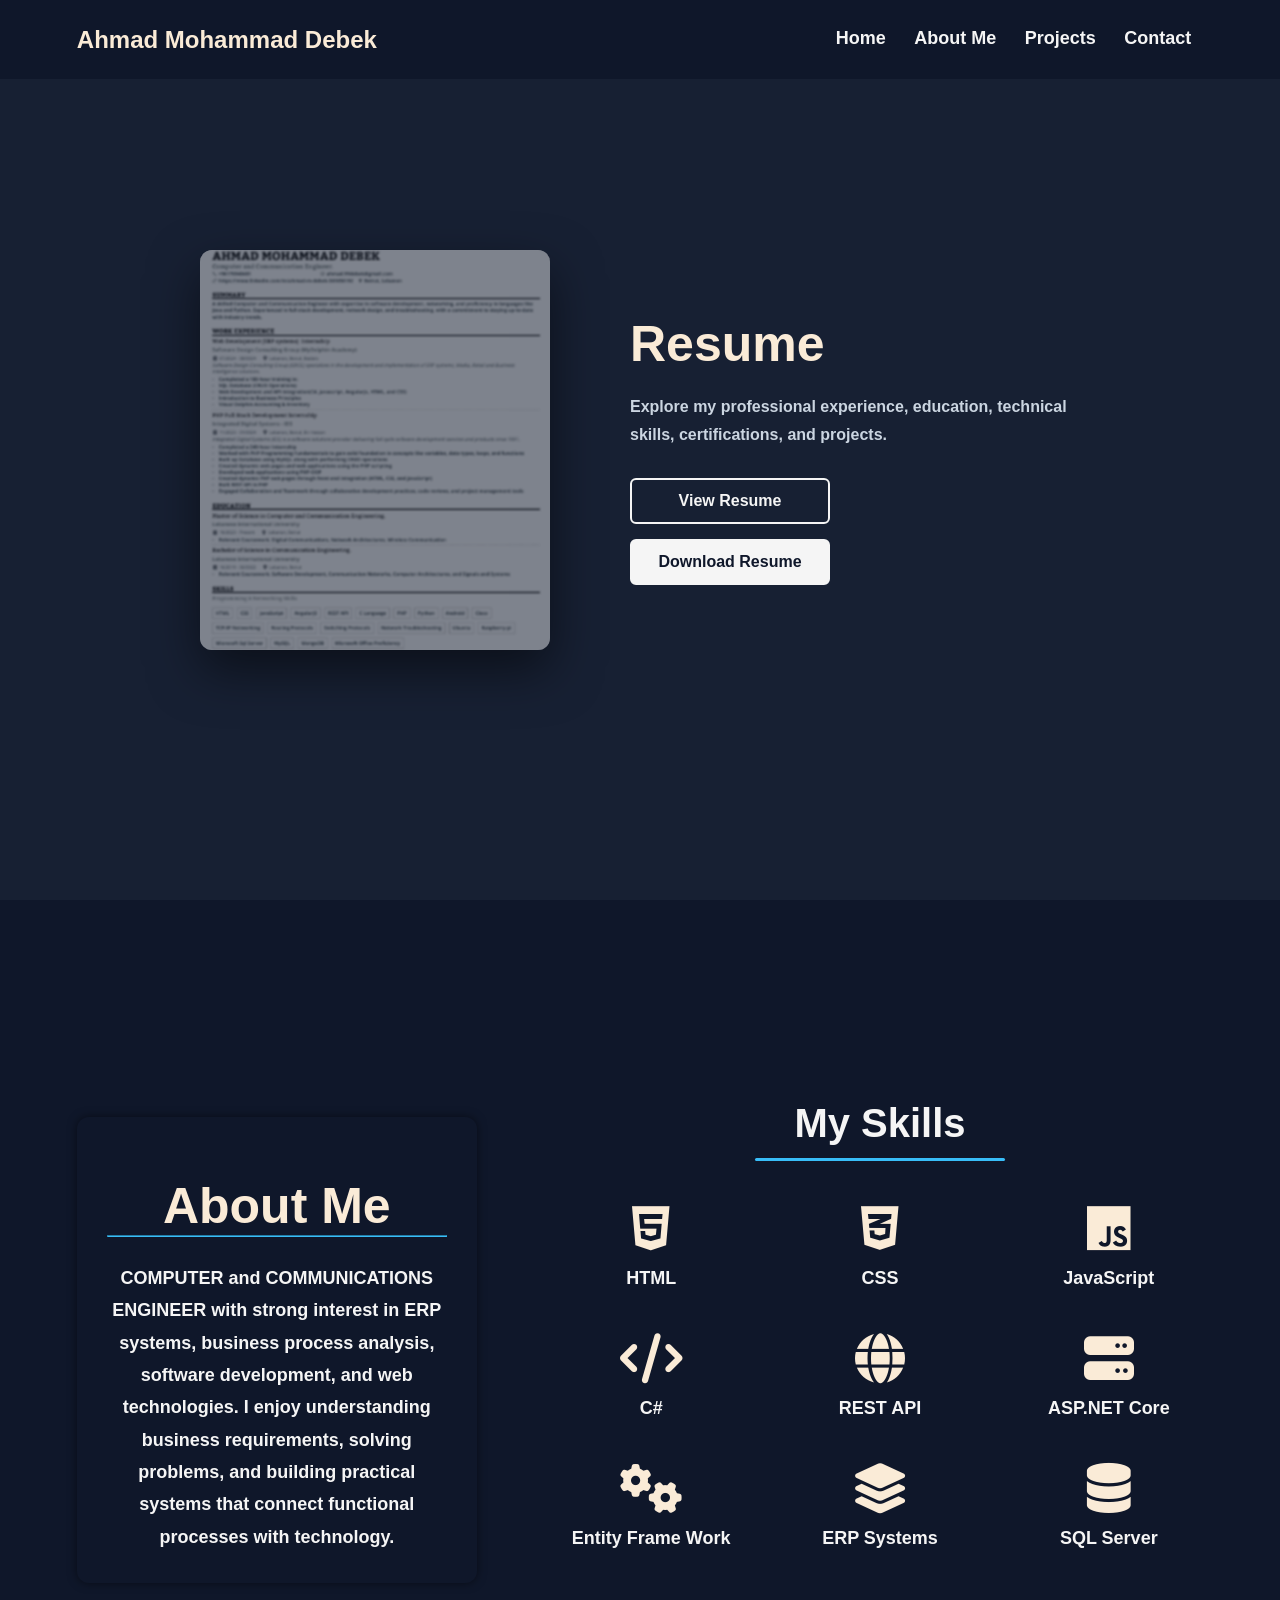
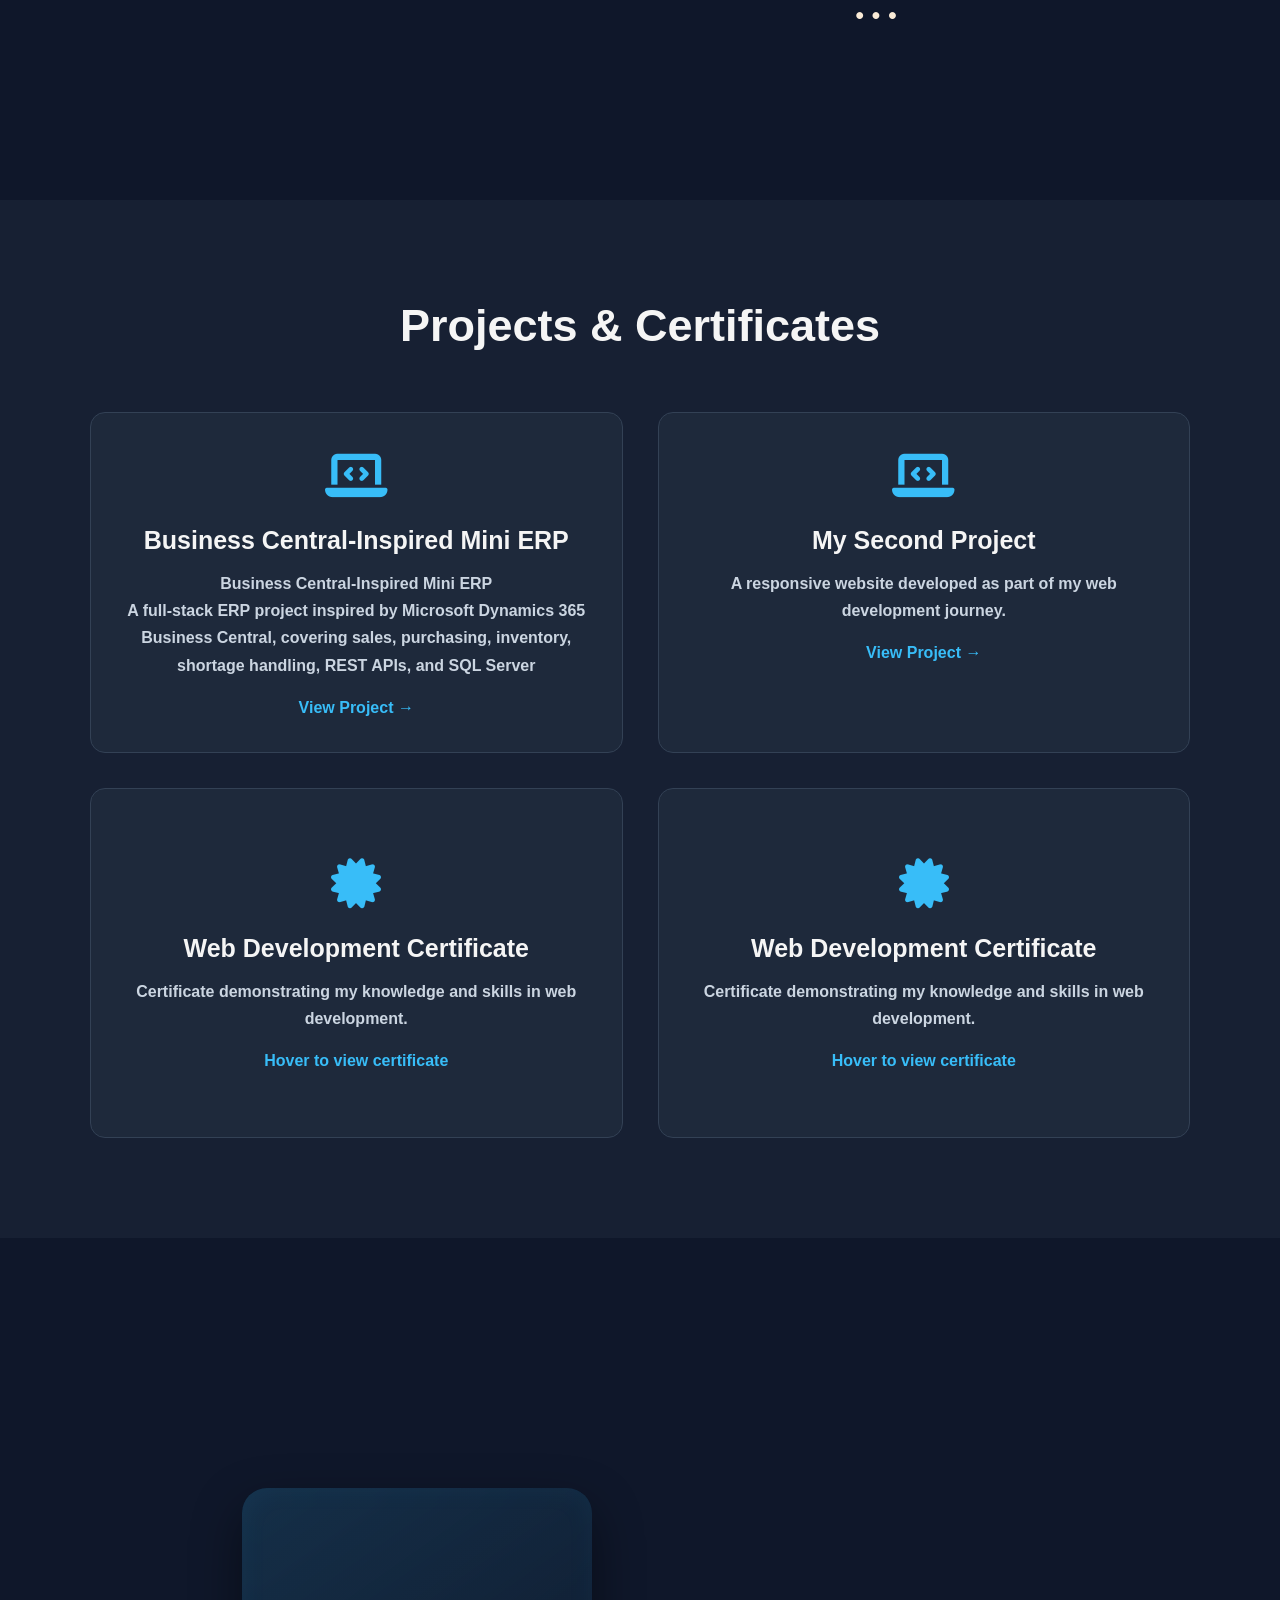
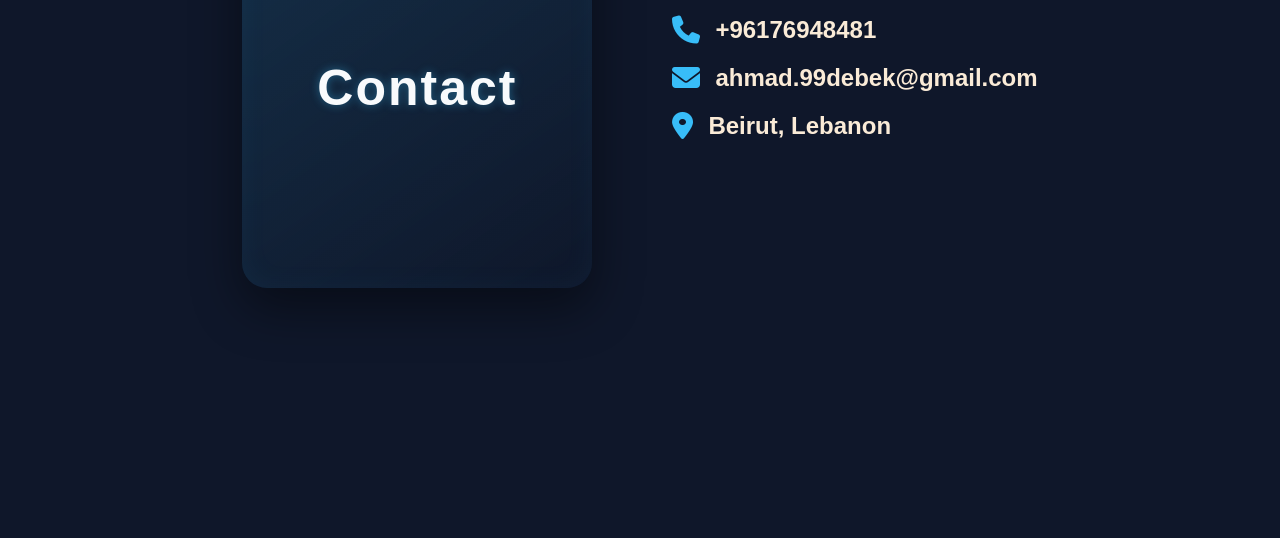
==== index.html @ 695c3c5e "Add files via upload" ====
<!DOCTYPE html>
<html lang="en">
<head>
    <meta charset="UTF-8">
    <meta name="viewport" content="width=device-width, initial-scale=1.0">
    <title>My Portfolio</title>

    <link rel="stylesheet" href="https://cdnjs.cloudflare.com/ajax/libs/font-awesome/6.5.1/css/all.min.css">
    <link rel="stylesheet" href="index.css">

    
    
 </head>
<body>
    
  

    <nav class="nav-links">

        <div class="name">
            <a href="#Resume">Ahmad Mohammad Debek</a>
        </div>

        <ul>
            <li><a href="#Resume">Home</a></li>
            <li><a href="#Skills">About Me</a></li>
            <li><a href="#Projects">Projects</a></li>
            <li><a href="#Contact">Contact</a></li>
        </ul>

    </nav>



     <section id="Resume" class="resume">

        <div class="resume-preview">
            <img src="images/resume-preview.png" alt="Resume Preview">
        </div>

        <div class="resume-content">

        <h1>Resume</h1>

        <p>Explore my professional experience, education, technical skills,
            certifications, and projects.
        </p>

        <div class="resume-buttons">

            <a class="resview-btn" href="AhmadDebekResume.pdf" target="_blank"> View Resume</a>
            <a href="AhmadDebekResume.pdf" download> Download Resume</a>
        </div>

        </div>
    </section>

     <section id="Skills" class="skills">

    <div class="skills-preview">
        <h1>About Me</h1>

        <hr style="width: 100%; margin: auto; height: 2px; background-color: #38bdf8; border-color: #38bdf8; border-radius: 20px;">

        <p>
            COMPUTER and COMMUNICATIONS ENGINEER with strong interest in ERP systems,
            business process analysis, software development, and web technologies.
            I enjoy understanding business requirements, solving problems, and building practical
            systems that connect functional processes with technology.
        </p>
    </div>

    <div class="skills-right">

        <h2 class="skills-title">My Skills</h2>

        <div class="skills-grid">

            <div class="skill">
                <i class="fa-brands fa-html5"></i>
                <p>HTML</p>
            </div>

            <div class="skill">
                <i class="fa-brands fa-css3-alt"></i>
                <p>CSS</p>
            </div>

            <div class="skill">
                <i class="fa-brands fa-js"></i>
                <p>JavaScript</p>
            </div>

            <div class="skill">
                <i class="fa-solid fa-code"></i>
                <p>C#</p>
            </div>

            <div class="skill">
                <i class="fa-solid fa-globe"></i>
                <p>REST API</p>
            </div>

            <div class="skill">
                <i class="fa-solid fa-server"></i>
                <p>ASP.NET Core</p>
            </div>

            <div class="skill">
                <i class="fa-solid fa-gears"></i>
                <p>Entity Frame Work</p>
            </div>

            <div class="skill">
                <i class="fa-solid fa-layer-group"></i>
                <p>ERP Systems</p>
            </div>

            <div class="skill">
                <i class="fa-solid fa-database"></i>
                <p>SQL Server</p>
            </div>
            <p class="more-skills">•••</p>

        </div>

    </div>

</section>

     <section id="Projects" class="projects">

    <h1>Projects & Certificates</h1>

    <div class="projects-container">

        <!-- Project -->
        <a href="erp-project.html" class="project-card">
            <div class="card-icon">
                <i class="fa-solid fa-laptop-code"></i>
            </div>

            <h2>Business Central-Inspired Mini ERP</h2>

            <p><strong>Business Central-Inspired Mini ERP</strong><br>
            A full-stack ERP project inspired by Microsoft Dynamics 365 Business Central,
             covering sales, purchasing, inventory, shortage handling, REST APIs, and SQL Server</p>

            <span>View Project →</span>
        </a>


        <!-- Project -->
        <a href="project2.html" class="project-card">
            <div class="card-icon">
                <i class="fa-solid fa-laptop-code"></i>
            </div>

            <h2>My Second Project</h2>

            <p>
                A responsive website developed as part of my web development journey.
            </p>

            <span>View Project →</span>
        </a>


        <!-- Certificate -->
        <div class="certificate-card">

    <div class="certificate-inner">

        <!-- FRONT -->
        <div class="certificate-front">

            <div class="card-icon">
                <i class="fa-solid fa-certificate"></i>
            </div>

            <h2>Web Development Certificate</h2>

            <p>
                Certificate demonstrating my knowledge and skills in web development.
            </p>

            <span>Hover to view certificate</span>

        </div>


        <!-- BACK -->
        <div class="certificate-back">

            <img src="images/resume-preview.png"
                 alt="Web Development Certificate">

        </div>

    </div>

</div>



        <!-- Certificate -->
        <div class="certificate-card">

    <div class="certificate-inner">

        <!-- FRONT -->
        <div class="certificate-front">

            <div class="card-icon">
                <i class="fa-solid fa-certificate"></i>
            </div>

            <h2>Web Development Certificate</h2>

            <p>
                Certificate demonstrating my knowledge and skills in web development.
            </p>

            <span>Hover to view certificate</span>

        </div>


        <!-- BACK -->
        <div class="certificate-back">

            <img src="images/resume-preview.png"
                 alt="Web Development Certificate">

        </div>

    </div>

</div>



</section>



     <section id="Contact" class="contact">

        <div class="contact-preview">
        
        <h1>Contact</h1>

        </div>

        <div class="contact-content">

            <div class="contact-item">

            <i class="fa-solid fa-phone"></i>
            <h4>+96176948481</h4>
            </div>
            
            <div class="contact-item">

             <i class="fa-solid fa-envelope"></i>
             <h4>ahmad.99debek@gmail.com</h4>
            
            </div>  
            
            <div class="contact-item">

             <i class="fa-solid fa-location-dot"></i>
             <h4>Beirut, Lebanon</h4>
            
            </div> 
        
            </div>
    </section>


<button id="scrollTopBtn" title="Go to top">
    <i class="fa-solid fa-arrow-up"></i>
</button>



    <script>
        const navbar = document.querySelector('.nav-links');

        window.addEventListener('scroll', function () {
            if (window.scrollY > 50) {
                navbar.classList.add('scrolled');
            } else {
                navbar.classList.remove('scrolled');
            }
        });


        const scrollTopBtn = document.getElementById("scrollTopBtn");

window.addEventListener("scroll", () => {
    if (window.scrollY > 300) {
        scrollTopBtn.classList.add("show");
    } else {
        scrollTopBtn.classList.remove("show");
    }
});

scrollTopBtn.addEventListener("click", () => {
    window.scrollTo({
        top: 0,
        behavior: "smooth"
    });
});

    </script>

</body>

</html>
---- index.css ----
* {
    margin: 0;
    padding: 0;
    box-sizing: border-box;
}

body {
    background: #0F172A;
    font-family: sans-serif;
    color: antiquewhite;
    font-weight: bold;
}


/* Navigation */

.nav-links {
    display: flex;
    justify-content: space-between;
    align-items: center;

    position: fixed;
    top: 0;
    left: 0;

    width: 100%;
    padding: 20px 6%;

    background-color: #0F172A;

    z-index: 1000;

    transition: all 0.3s ease;
}


.name a {
    color: antiquewhite;
    text-decoration: none;
    font-size: 24px;
}


.nav-links ul {
    list-style: none;
}

.nav-links ul li {
    display: inline-block;
    padding: 8px 12px;
}

.nav-links ul li a {
    color: whitesmoke;
    text-decoration: none;
    font-size: 18px;
}

.nav-links ul li a:after{

	content:'';
	width: 0%;
	height:2px;
	background: whitesmoke;
	display:block;
	margin: auto;
	transition: 0.5s;
	
}

.nav-links ul li a:hover:after{
	

	width: 100%;
	
}



.nav-links.scrolled {
    padding: 10px 6%;
    background-color: rgba(15, 23, 42, 0.9);
    backdrop-filter: blur(2px);
}


/* Sections */





.resume{

    min-height: 100vh;
    display: flex;
    justify-content: center;
    align-items: center;
    gap: 80px;
    padding: 80px 6%;
    background-color: #172033;
}


/* Resume Preview */

.resume-preview{
    width: 350px;
    height: 400px;
    overflow: hidden;
    border-radius: 12px;
    box-shadow: 0 20px 50px rgba(0, 0, 0, 0.5);
    position: relative;
}

.resume-preview:hover {
    animation: vibrate 0.4s ease-in-out infinite;
}

@keyframes vibrate {
    0%, 100% {
        transform: translateX(0);
    }

    25% {
        transform: translateX(-2px);
    }

    50% {
        transform: translateX(2px);
    }

    75% {
        transform: translateX(-2px);
    }
}



.resume-preview img {
    width: 100%;
    height: 100%;
    object-fit: cover;
    filter: blur(1px);
    transform: scale(1.03);
    opacity: 0.7;
}


/* Dark overlay on preview */

.resume-preview::after {
    content: "";
    position: absolute;
    inset: 0;
    background: rgba(15, 23, 42, 0.35);
}


/* Resume Content */

.resume-content{
    max-width: 450px;
}

.resume-content h1 {
    font-size: 50px;
    margin-bottom: 20px;
}

.resume-content p {
    color: #cbd5e1;
    line-height: 1.7;
    margin-bottom: 30px;
}


/* Buttons */

.resume-buttons {
    display: flex;
    flex-direction: column;
    gap: 15px;
    width: 200px;
}

.resume-buttons button,
.resume-buttons a {
    padding: 12px 20px;

    border-radius: 6px;

    font-size: 16px;
    font-weight: bold;

    text-align: center;

    cursor: pointer;

    transition: 0.3s;
}


/* View button */

.resview-btn   {

    background: transparent;
    color: white;
    border: 2px solid whitesmoke;

}

.resview-btn:hover  {

    background-color: white;
    color: #0F172A;
}

.resume-buttons .resview-btn {
    border: 2px solid whitesmoke;

    background: transparent;

    color: whitesmoke;
}

.resume-buttons .resview-btn:hover {
    background: whitesmoke;
    color: #0F172A;
}


/* Download button */

.resume-buttons a {
    text-decoration: none;

    background: whitesmoke;

    color: #0F172A;

    border: 2px solid whitesmoke;
}

.resume-buttons a:hover {
    background: transparent;
    color: whitesmoke;
}

.skills {
    min-height: 100vh;
    display: flex;
    justify-content: center;
    align-items: center;
    gap: 80px;
    padding: 80px 6%;
    background-color: #0F172A;
    box-sizing: border-box;
}


.skills-preview {
    width: 100%;
    max-width: 400px;
    min-height: 400px;
    padding: 30px;
    box-sizing: border-box;

    border-radius: 12px;
    box-shadow: 0 0 10px rgba(0, 0, 0, 0.5);

    position: relative;
    margin: 0;
}

.skills-preview h1 {
    text-align: center;
    margin-top: 30px;
    font-size: 50px;
}

.skills-preview p {
    text-align: center;
    margin-top: 25px;
    line-height: 1.8;
    font-size: clamp(15px, 1.5vw, 18px);
    color: whitesmoke;
}

.skills-preview:hover {
    background-color: #38BDF8;
    animation: vibrate 0.4s ease-in-out infinite;
}

@keyframes vibrate {
    0%, 100% {
        transform: translateX(0);
    }

    25% {
        transform: translateX(-2px);
    }

    50% {
        transform: translateX(2px);
    }

    75% {
        transform: translateX(-2px);
    }
}




/* RIGHT SIDE */

.skills-right {
    width: 700px;
}

.skills-title {
    text-align: center;
    color: whitesmoke;
    font-size: 40px;
    margin: 30px 0 40px;
}


.skills-title::after {
    content: "";
    display: block;
    width: 250px;
    height: 3px;
    background-color: #38bdf8;
    margin: 12px auto 0;
    border-radius: 20px;
}

.skills-grid {
    display: grid;
    grid-template-columns: repeat(3, 1fr);
    gap: 40px;
    width: 100%;
}

.skill {
    display: flex;
    flex-direction: column;
    align-items: center;
    justify-content: center;
    padding: 2px;
    transition: 0.3s ease;
}

.skill i {
    font-size: 50px;
    color: antiquewhite;
    margin-bottom: 15px;
    transition: 0.3s ease;
}

.skill p {
    margin: 0;
    font-size: 18px;
    color: whitesmoke;
}

.skill:hover {
    transform: translateY(-8px);
}

.skill:hover i {
    color: #38bdf8;
}

.more-skills {
    grid-column: 1 / -1;
    text-align: center;
    font-size: 24px;
    letter-spacing: 8px;
    color: antiquewhite;
    margin-top: 10px;
}

@media (max-width: 600px) {

    .skills {
        padding: 50px 20px;
        gap: 40px;
    }

    .skills-preview {
        padding: 25px 20px;
    }

    .skills-preview h1 {
        font-size: 34px;
    }

    .skills-preview p {
        font-size: 16px;
        line-height: 1.7;
    }

    .skills-grid {
        grid-template-columns: repeat(2, 1fr);
        gap: 20px;
    }

    .skill {
        padding: 15px;
    }

    .skill i {
        font-size: 45px;
    }

    .skill p {
        font-size: 15px;
    }

    .skills-title {
        font-size: 32px;
    }
}




.projects {
    min-height: 100vh;
    padding: 100px 6%;
    background-color: #172033;
    text-align: center;
}

.projects h1 {
    color: whitesmoke;
    font-size: 45px;
    margin-bottom: 60px;
}

.projects-container {
    max-width: 1100px;
    margin: auto;

    display: grid;
    grid-template-columns: repeat(2, 1fr);

    gap: 35px;
}

.project-card {
    text-decoration: none;

    background-color: #1E293B;

    border: 1px solid #334155;
    border-radius: 15px;

    padding: 35px;

    color: whitesmoke;

    transition: 0.3s ease;

    text-align: center;
}

.project-card:hover {
    transform: translateY(-10px);

    border-color: #38bdf8;

    box-shadow: 0 10px 30px rgba(56, 189, 248, 0.2);
}

.card-icon {
    font-size: 50px;
    color: #38bdf8;

    margin-bottom: 20px;

    transition: 0.3s ease;
}

.project-card:hover .card-icon {
    transform: scale(1.1);
}

.project-card h2 {
    font-size: 25px;
    margin-bottom: 15px;
}

.project-card p {
    color: #cbd5e1;
    line-height: 1.7;
    font-size: 16px;
}

.project-card span {
    display: inline-block;

    margin-top: 20px;

    color: #38bdf8;
    font-weight: bold;

    transition: 0.3s ease;
}

.project-card:hover span {
    color: white;
}

@media (max-width: 700px) {

    .projects {
        padding: 70px 20px;
    }

    .projects h1 {
        font-size: 32px;
    }

    .projects-container {
        grid-template-columns: 1fr;
        gap: 25px;
    }

    .project-card {
        padding: 25px;
    }
}

.certificate-card {
    width: 100%;
    height: 350px;

    perspective: 1000px;
}

.certificate-inner {
    width: 100%;
    height: 100%;

    position: relative;

    transition: transform 0.7s ease;

    transform-style: preserve-3d;
}

/* ROTATE WHEN HOVERED */

.certificate-card:hover .certificate-inner {
    transform: rotateY(180deg);
}


/* FRONT AND BACK */

.certificate-front,
.certificate-back {
    position: absolute;

    width: 100%;
    height: 100%;

    backface-visibility: hidden;
    -webkit-backface-visibility: hidden;

    border-radius: 15px;

    background-color: #1E293B;

    border: 1px solid #334155;

    box-sizing: border-box;
}


/* FRONT */

.certificate-front {
    display: flex;

    flex-direction: column;

    align-items: center;
    justify-content: center;

    padding: 30px;

    text-align: center;
}

.certificate-front .card-icon {
    font-size: 50px;

    color: #38bdf8;

    margin-bottom: 20px;
}

.certificate-front h2 {
    color: whitesmoke;

    font-size: 25px;

    margin-bottom: 15px;
}

.certificate-front p {
    color: #cbd5e1;

    line-height: 1.7;

    font-size: 16px;
}

.certificate-front span {
    margin-top: 20px;

    color: #38bdf8;

    font-weight: bold;
}


/* BACK */

.certificate-back {
    transform: rotateY(180deg);

    padding: 15px;

    display: flex;

    align-items: center;
    justify-content: center;
}

.certificate-back img {
    width: 100%;
    height: 100%;

    object-fit: contain;

    border-radius: 8px;
}





.contact{

     min-height: 100vh;
    display: flex;
    justify-content: center;
    align-items: center;
    gap: 80px;
    padding: 80px 6%;
    background-color: #0F172A;
}



.contact-preview {
    width: 350px;
    height: 400px;

    display: flex;
    flex-direction: column;
    justify-content: center;
    align-items: center;

    position: relative;
    overflow: hidden;

    border-radius: 25px;

    background: linear-gradient(
        145deg,
        rgba(56, 189, 248, 0.15),
        rgba(15, 23, 42, 0.8)
    );

    border: 0px;

    box-shadow:
        0 20px 50px rgba(0, 0, 0, 0.45),
        inset 0 0 30px rgba(56, 189, 248, 0.05);

    backdrop-filter: blur(1px);
}


.contact-preview h1 {
    margin: 0;
    font-size: 50px;
    color: #F8FAFC;
    letter-spacing: 2px;

    text-shadow:
        0 0 10px rgba(56, 189, 248, 0.4);

    position: relative;    
}


.contact-preview:hover {
    animation: vibrate 0.4s ease-in-out infinite;
    background:  #38bdf8;
    transform: translateY(-8px);
}

@keyframes vibrate {
    0%, 100% {
        transform: translateX(0);
    }

    25% {
        transform: translateX(-2px);
    }

    50% {
        transform: translateX(2px);
    }

    75% {
        transform: translateX(-2px);
    }
}


/* The underline */
.contact-preview h1::after {
    content: "";
    position: absolute;
    left: 50%;
    bottom: -8px;

    width: 0;
    height: 3px;

    background: whitesmoke;
    border-radius: 10px;

    transform: translateX(-50%);
    transition: width 0.3s ease;
}

/* Show underline when hovering the card */
.contact-preview:hover h1::after {
    width: 100%;
}



.contact-content{
    max-width: 450px;
}

.contact-item {
    display: flex;
    align-items: center;
    gap: 15px;
    margin-bottom: 20px;
}

.contact-item i {
    font-size: 28px;
    color: #38BDF8;
}

.contact-content h4 {
    font-size: 24px;
    margin: 0;
}


html {
    scrollbar-width: none;
}

html::-webkit-scrollbar {
    display: none;
}

body {
    scrollbar-width: none;
}

body::-webkit-scrollbar {
    display: none;
}


#scrollTopBtn {
    position: fixed;
    bottom: 30px;
    right: 30px;

    width: 45px;
    height: 45px;

    border: none;
    border-radius: 40%;

    background-color: #38bdf8;
    color: #0F172A;

    font-size: 20px;

    cursor: pointer;

    display: flex;
    align-items: center;
    justify-content: center;

    opacity: 0;
    visibility: hidden;

    transition: 0.3s ease;

    z-index: 1000;
}

#scrollTopBtn.show {
    opacity: 1;
    visibility: visible;
}

#scrollTopBtn:hover {
    background-color: #0ea5e9;
    transform: translateY(-5px);
}
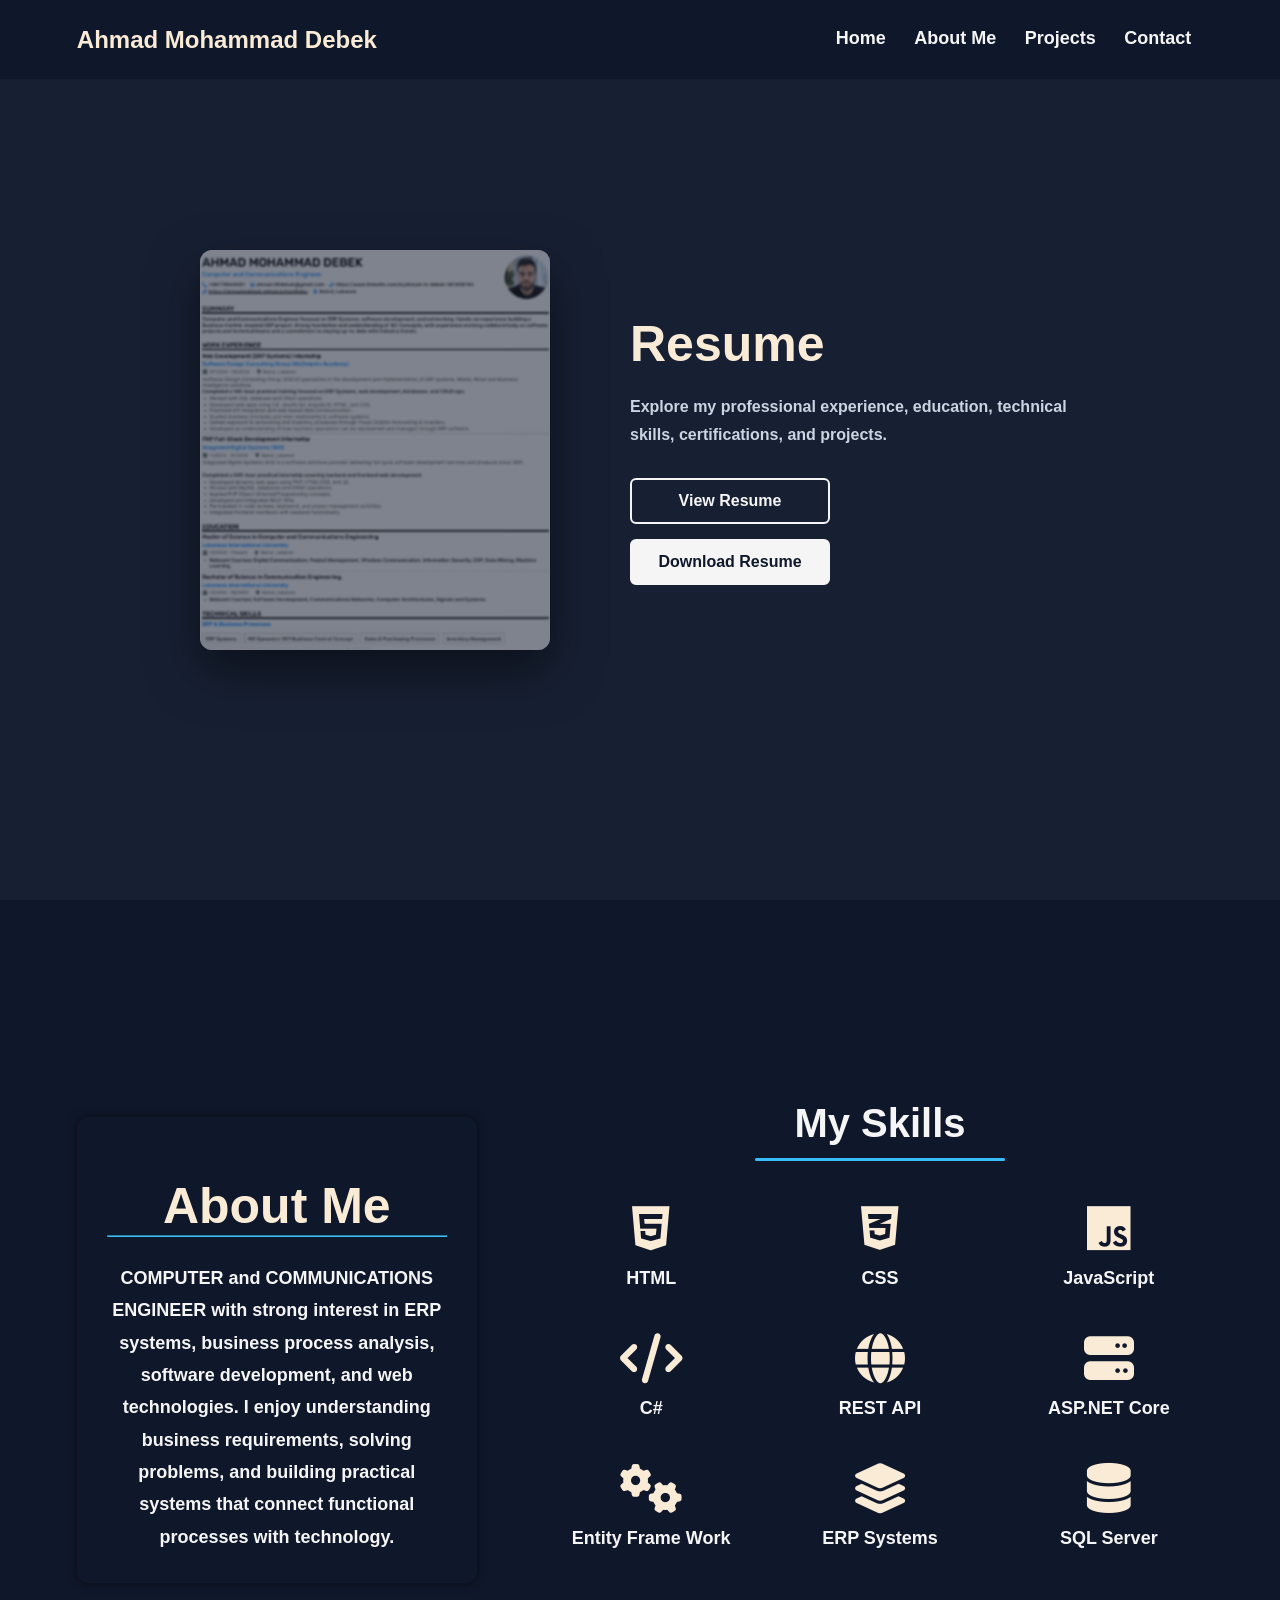
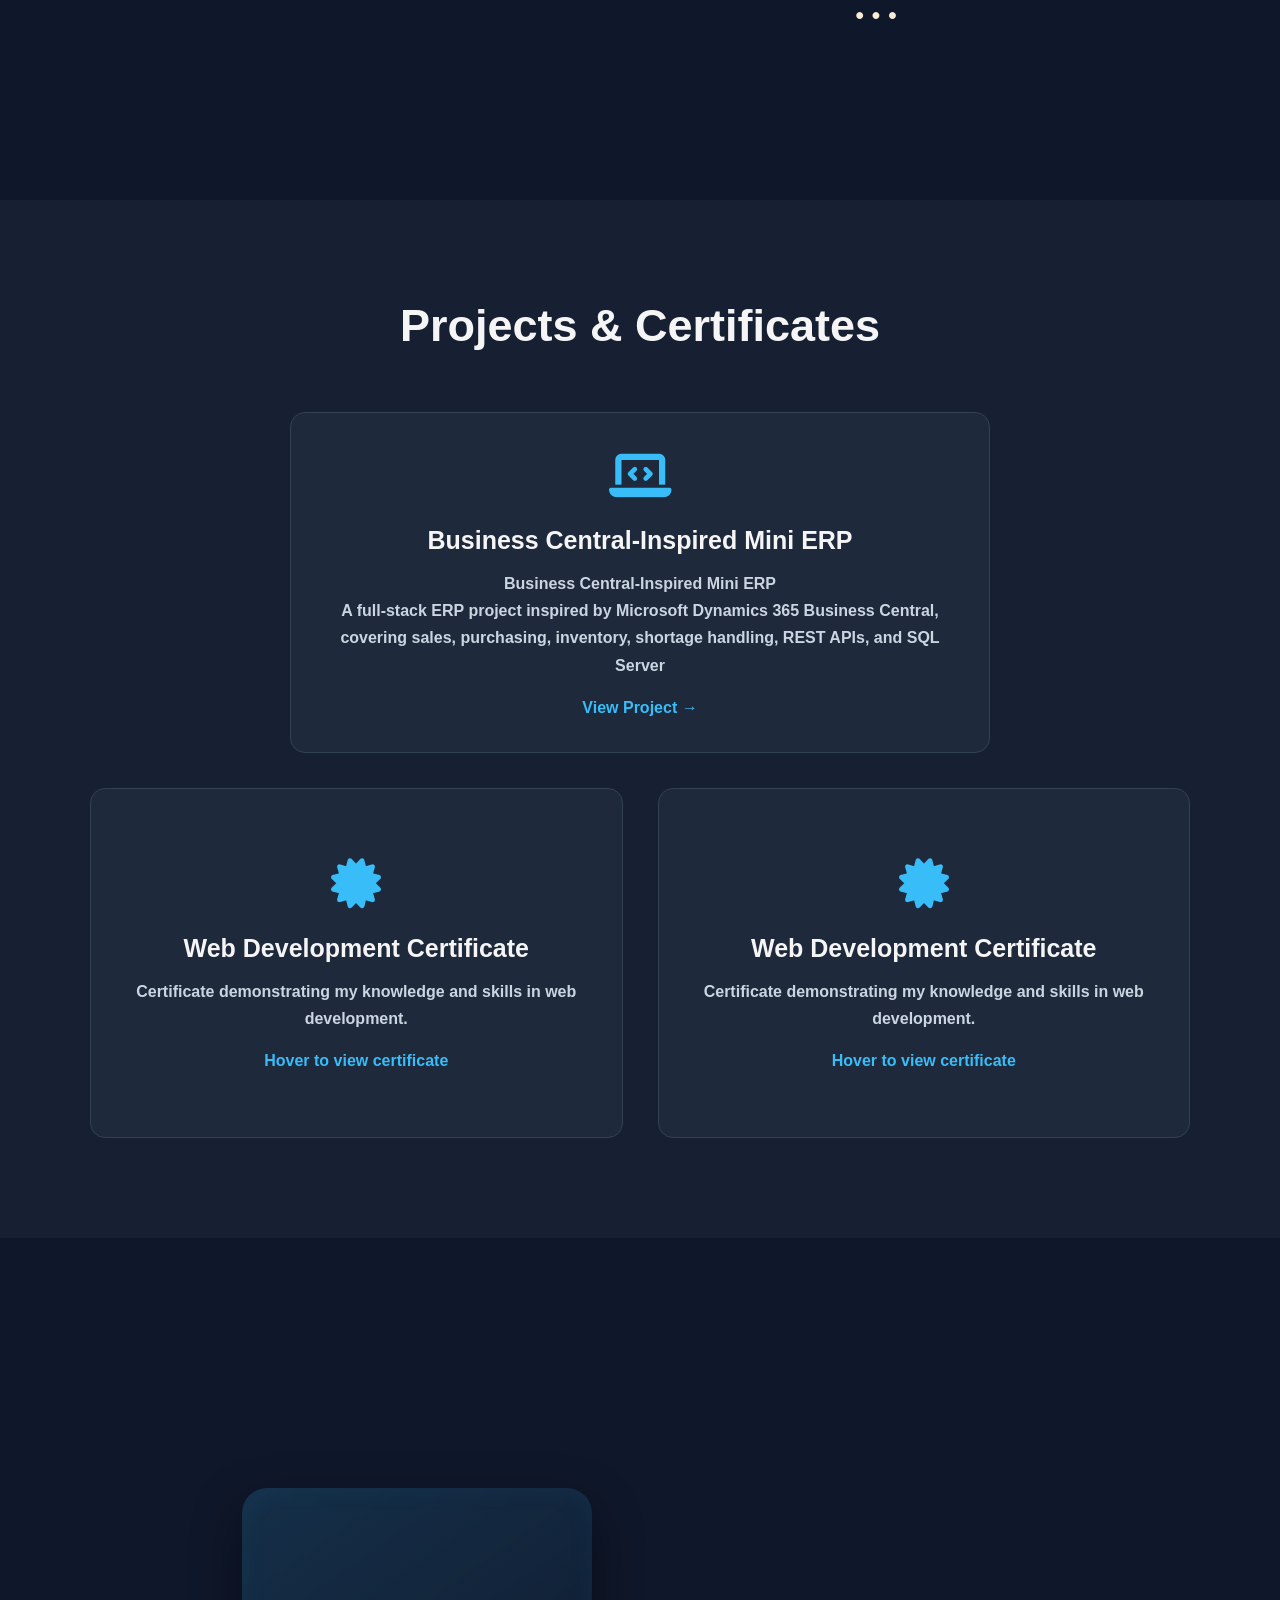
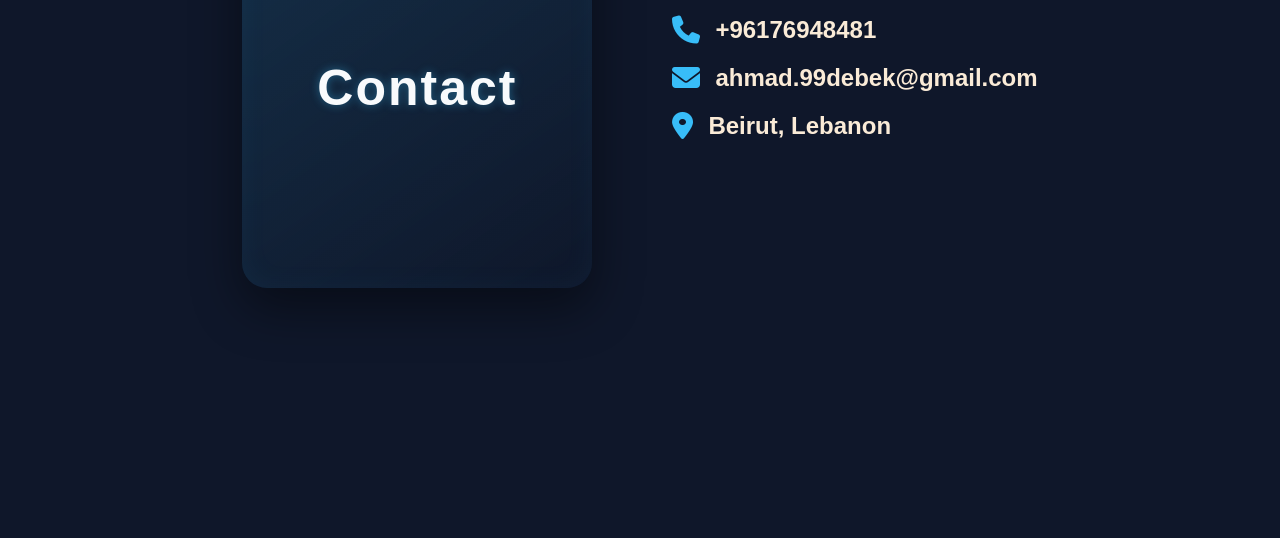
==== commit a39417a7: "Add files via upload" ====
--- a/index.html
+++ b/index.html
@@ -135,7 +135,7 @@
     <div class="projects-container">
 
         <!-- Project -->
-        <a href="erp-project.html" class="project-card">
+        <a href="erp-project.html" class="project-card featured-project">
             <div class="card-icon">
                 <i class="fa-solid fa-laptop-code"></i>
             </div>
@@ -151,7 +151,7 @@
 
 
         <!-- Project -->
-        <a href="project2.html" class="project-card">
+        <!-- <a href="project2.html" class="project-card">
             <div class="card-icon">
                 <i class="fa-solid fa-laptop-code"></i>
             </div>
@@ -163,7 +163,7 @@
             </p>
 
             <span>View Project →</span>
-        </a>
+        </a> -->
 
 
         <!-- Certificate -->
@@ -192,7 +192,7 @@
         <!-- BACK -->
         <div class="certificate-back">
 
-            <img src="images/resume-preview.png"
+            <img src="images/certificate2.jpg"
                  alt="Web Development Certificate">
 
         </div>
@@ -229,7 +229,7 @@
         <!-- BACK -->
         <div class="certificate-back">
 
-            <img src="images/resume-preview.png"
+            <img src="images/certificate1.jpg"
                  alt="Web Development Certificate">
 
         </div>
--- a/index.css
+++ b/index.css
@@ -1,844 +1,912 @@
-
-
 * {
-    margin: 0;
-    padding: 0;
-    box-sizing: border-box;
+margin: 0;
+padding: 0;
+box-sizing: border-box;
 }
 
 body {
-    background: #0F172A;
-    font-family: sans-serif;
-    color: antiquewhite;
-    font-weight: bold;
-}
-
-
-/* Navigation */
+background: #0F172A;
+font-family: sans-serif;
+color: antiquewhite;
+font-weight: bold;
+}
+
+
+/*Navigation*/
 
 .nav-links {
-    display: flex;
-    justify-content: space-between;
-    align-items: center;
-
-    position: fixed;
-    top: 0;
-    left: 0;
-
-    width: 100%;
-    padding: 20px 6%;
-
-    background-color: #0F172A;
-
-    z-index: 1000;
-
-    transition: all 0.3s ease;
-}
-
+display: flex;
+justify-content: space-between;
+align-items: center;
+position: fixed;
+top: 0;
+left: 0;
+width: 100%;
+padding: 20px 6%;
+background-color: #0F172A;
+z-index: 1000;
+transition: all 0.3s ease;
+}
 
 .name a {
-    color: antiquewhite;
-    text-decoration: none;
-    font-size: 24px;
-}
-
+color: antiquewhite;
+text-decoration: none;
+font-size: 24px;
+}
 
 .nav-links ul {
-    list-style: none;
+list-style: none;
 }
 
 .nav-links ul li {
-    display: inline-block;
-    padding: 8px 12px;
+display: inline-block;
+padding: 8px 12px;
 }
 
 .nav-links ul li a {
-    color: whitesmoke;
-    text-decoration: none;
-    font-size: 18px;
-}
-
-.nav-links ul li a:after{
-
-	content:'';
-	width: 0%;
-	height:2px;
-	background: whitesmoke;
-	display:block;
-	margin: auto;
-	transition: 0.5s;
-	
-}
-
-.nav-links ul li a:hover:after{
-	
-
-	width: 100%;
-	
-}
-
-
+color: whitesmoke;
+text-decoration: none;
+font-size: 18px;
+}
+
+.nav-links ul li a:after {
+content: '';
+width: 0%;
+height: 2px;
+background: whitesmoke;
+display: block;
+margin: auto;
+transition: 0.5s;
+}
+
+.nav-links ul li a:hover:after {
+width: 100%;
+}
 
 .nav-links.scrolled {
-    padding: 10px 6%;
-    background-color: rgba(15, 23, 42, 0.9);
-    backdrop-filter: blur(2px);
-}
-
-
-/* Sections */
-
-
-
-
-
-.resume{
-
-    min-height: 100vh;
-    display: flex;
-    justify-content: center;
-    align-items: center;
-    gap: 80px;
-    padding: 80px 6%;
-    background-color: #172033;
-}
-
-
-/* Resume Preview */
-
-.resume-preview{
-    width: 350px;
-    height: 400px;
-    overflow: hidden;
-    border-radius: 12px;
-    box-shadow: 0 20px 50px rgba(0, 0, 0, 0.5);
-    position: relative;
+padding: 10px 6%;
+background-color: rgba(15, 23, 42, 0.9);
+backdrop-filter: blur(2px);
+}
+
+
+/*Resume*/
+
+.resume {
+min-height: 100vh;
+display: flex;
+justify-content: center;
+align-items: center;
+gap: 80px;
+padding: 80px 6%;
+background-color: #172033;
+}
+
+.resume-preview {
+width: 350px;
+height: 400px;
+overflow: hidden;
+border-radius: 12px;
+box-shadow: 0 20px 50px rgba(0, 0, 0, 0.5);
+position: relative;
 }
 
 .resume-preview:hover {
-    animation: vibrate 0.4s ease-in-out infinite;
+animation: vibrate 0.4s ease-in-out infinite;
 }
 
 @keyframes vibrate {
-    0%, 100% {
-        transform: translateX(0);
-    }
-
-    25% {
-        transform: translateX(-2px);
-    }
-
-    50% {
-        transform: translateX(2px);
-    }
-
-    75% {
-        transform: translateX(-2px);
-    }
-}
-
-
+0%, 100% {
+transform: translateX(0);
+}
+
+25% {
+transform: translateX(-2px);
+}
+
+50% {
+transform: translateX(2px);
+}
+
+75% {
+transform: translateX(-2px);
+}
+}
 
 .resume-preview img {
-    width: 100%;
-    height: 100%;
-    object-fit: cover;
-    filter: blur(1px);
-    transform: scale(1.03);
-    opacity: 0.7;
-}
-
-
-/* Dark overlay on preview */
+width: 100%;
+height: 100%;
+object-fit: cover;
+filter: blur(1px);
+transform: scale(1.03);
+opacity: 0.7;
+}
 
 .resume-preview::after {
-    content: "";
-    position: absolute;
-    inset: 0;
-    background: rgba(15, 23, 42, 0.35);
-}
-
-
-/* Resume Content */
-
-.resume-content{
-    max-width: 450px;
+content: "";
+position: absolute;
+inset: 0;
+background: rgba(15, 23, 42, 0.35);
+}
+
+.resume-content {
+max-width: 450px;
 }
 
 .resume-content h1 {
-    font-size: 50px;
-    margin-bottom: 20px;
+font-size: 50px;
+margin-bottom: 20px;
 }
 
 .resume-content p {
-    color: #cbd5e1;
-    line-height: 1.7;
-    margin-bottom: 30px;
-}
-
-
-/* Buttons */
+color: #cbd5e1;
+line-height: 1.7;
+margin-bottom: 30px;
+}
 
 .resume-buttons {
-    display: flex;
-    flex-direction: column;
-    gap: 15px;
-    width: 200px;
+display: flex;
+flex-direction: column;
+gap: 15px;
+width: 200px;
 }
 
 .resume-buttons button,
 .resume-buttons a {
-    padding: 12px 20px;
-
-    border-radius: 6px;
-
-    font-size: 16px;
-    font-weight: bold;
-
-    text-align: center;
-
-    cursor: pointer;
-
-    transition: 0.3s;
-}
-
-
-/* View button */
-
-.resview-btn   {
-
-    background: transparent;
-    color: white;
-    border: 2px solid whitesmoke;
-
-}
-
-.resview-btn:hover  {
-
-    background-color: white;
-    color: #0F172A;
+padding: 12px 20px;
+border-radius: 6px;
+font-size: 16px;
+font-weight: bold;
+text-align: center;
+cursor: pointer;
+transition: 0.3s;
+}
+
+.resview-btn {
+background: transparent;
+color: white;
+border: 2px solid whitesmoke;
+}
+
+.resview-btn:hover {
+background-color: white;
+color: #0F172A;
 }
 
 .resume-buttons .resview-btn {
-    border: 2px solid whitesmoke;
-
-    background: transparent;
-
-    color: whitesmoke;
+border: 2px solid whitesmoke;
+background: transparent;
+color: whitesmoke;
 }
 
 .resume-buttons .resview-btn:hover {
-    background: whitesmoke;
-    color: #0F172A;
-}
-
-
-/* Download button */
+background: whitesmoke;
+color: #0F172A;
+}
 
 .resume-buttons a {
-    text-decoration: none;
-
-    background: whitesmoke;
-
-    color: #0F172A;
-
-    border: 2px solid whitesmoke;
+text-decoration: none;
+background: whitesmoke;
+color: #0F172A;
+border: 2px solid whitesmoke;
 }
 
 .resume-buttons a:hover {
-    background: transparent;
-    color: whitesmoke;
-}
+background: transparent;
+color: whitesmoke;
+}
+
+
+/*Skills*/
 
 .skills {
-    min-height: 100vh;
-    display: flex;
-    justify-content: center;
-    align-items: center;
-    gap: 80px;
-    padding: 80px 6%;
-    background-color: #0F172A;
-    box-sizing: border-box;
-}
-
+min-height: 100vh;
+display: flex;
+justify-content: center;
+align-items: center;
+gap: 80px;
+padding: 80px 6%;
+background-color: #0F172A;
+box-sizing: border-box;
+}
 
 .skills-preview {
+width: 100%;
+max-width: 400px;
+min-height: 400px;
+padding: 30px;
+box-sizing: border-box;
+border-radius: 12px;
+box-shadow: 0 0 10px rgba(0, 0, 0, 0.5);
+position: relative;
+margin: 0;
+}
+
+.skills-preview h1 {
+text-align: center;
+margin-top: 30px;
+font-size: 50px;
+}
+
+.skills-preview p {
+text-align: center;
+margin-top: 25px;
+line-height: 1.8;
+font-size: clamp(15px, 1.5vw, 18px);
+color: whitesmoke;
+}
+
+.skills-preview:hover {
+background-color: #38BDF8;
+animation: vibrate 0.4s ease-in-out infinite;
+}
+
+.skills-right {
+width: 700px;
+}
+
+.skills-title {
+text-align: center;
+color: whitesmoke;
+font-size: 40px;
+margin: 30px 0 40px;
+}
+
+.skills-title::after {
+content: "";
+display: block;
+width: 250px;
+height: 3px;
+background-color: #38bdf8;
+margin: 12px auto 0;
+border-radius: 20px;
+}
+
+.skills-grid {
+display: grid;
+grid-template-columns: repeat(3, 1fr);
+gap: 40px;
+width: 100%;
+}
+
+.skill {
+display: flex;
+flex-direction: column;
+align-items: center;
+justify-content: center;
+padding: 2px;
+transition: 0.3s ease;
+}
+
+.skill i {
+font-size: 50px;
+color: antiquewhite;
+margin-bottom: 15px;
+transition: 0.3s ease;
+}
+
+.skill p {
+margin: 0;
+font-size: 18px;
+color: whitesmoke;
+text-align: center;
+}
+
+.skill:hover {
+transform: translateY(-8px);
+}
+
+.skill:hover i {
+color: #38bdf8;
+}
+
+.more-skills {
+grid-column: 1 / -1;
+text-align: center;
+font-size: 24px;
+letter-spacing: 8px;
+color: antiquewhite;
+margin-top: 10px;
+}
+
+
+/*Projects*/
+
+.projects {
+min-height: 100vh;
+padding: 100px 6%;
+background-color: #172033;
+text-align: center;
+}
+
+.projects h1 {
+color: whitesmoke;
+font-size: 45px;
+margin-bottom: 60px;
+}
+
+.projects-container {
+max-width: 1100px;
+margin: auto;
+display: grid;
+grid-template-columns: repeat(2, 1fr);
+gap: 35px;
+}
+
+.project-card {
+text-decoration: none;
+background-color: #1E293B;
+border: 1px solid #334155;
+border-radius: 15px;
+padding: 35px;
+color: whitesmoke;
+transition: 0.3s ease;
+text-align: center;
+}
+
+.project-card:hover {
+transform: translateY(-10px);
+border-color: #38bdf8;
+box-shadow: 0 10px 30px rgba(56, 189, 248, 0.2);
+}
+
+.card-icon {
+font-size: 50px;
+color: #38bdf8;
+margin-bottom: 20px;
+transition: 0.3s ease;
+}
+
+.project-card:hover .card-icon {
+transform: scale(1.1);
+}
+
+.project-card h2 {
+font-size: 25px;
+margin-bottom: 15px;
+}
+
+.project-card p {
+color: #cbd5e1;
+line-height: 1.7;
+font-size: 16px;
+}
+
+.project-card span {
+display: inline-block;
+margin-top: 20px;
+color: #38bdf8;
+font-weight: bold;
+transition: 0.3s ease;
+}
+
+.project-card:hover span {
+color: white;
+}
+
+.featured-project {
+
+    grid-column: 1 / -1;
+    max-width: 700px;
     width: 100%;
-    max-width: 400px;
-    min-height: 400px;
-    padding: 30px;
-    box-sizing: border-box;
-
-    border-radius: 12px;
-    box-shadow: 0 0 10px rgba(0, 0, 0, 0.5);
-
-    position: relative;
-    margin: 0;
-}
-
-.skills-preview h1 {
-    text-align: center;
-    margin-top: 30px;
-    font-size: 50px;
-}
-
-.skills-preview p {
-    text-align: center;
-    margin-top: 25px;
-    line-height: 1.8;
-    font-size: clamp(15px, 1.5vw, 18px);
-    color: whitesmoke;
-}
-
-.skills-preview:hover {
-    background-color: #38BDF8;
-    animation: vibrate 0.4s ease-in-out infinite;
-}
-
-@keyframes vibrate {
-    0%, 100% {
-        transform: translateX(0);
-    }
-
-    25% {
-        transform: translateX(-2px);
-    }
-
-    50% {
-        transform: translateX(2px);
-    }
-
-    75% {
-        transform: translateX(-2px);
-    }
-}
-
-
-
-
-/* RIGHT SIDE */
-
-.skills-right {
-    width: 700px;
-}
-
-.skills-title {
-    text-align: center;
-    color: whitesmoke;
-    font-size: 40px;
-    margin: 30px 0 40px;
-}
-
-
-.skills-title::after {
-    content: "";
-    display: block;
-    width: 250px;
-    height: 3px;
-    background-color: #38bdf8;
-    margin: 12px auto 0;
-    border-radius: 20px;
-}
-
-.skills-grid {
-    display: grid;
-    grid-template-columns: repeat(3, 1fr);
-    gap: 40px;
-    width: 100%;
-}
-
-.skill {
-    display: flex;
-    flex-direction: column;
-    align-items: center;
-    justify-content: center;
-    padding: 2px;
-    transition: 0.3s ease;
-}
-
-.skill i {
-    font-size: 50px;
-    color: antiquewhite;
-    margin-bottom: 15px;
-    transition: 0.3s ease;
-}
-
-.skill p {
-    margin: 0;
-    font-size: 18px;
-    color: whitesmoke;
-}
-
-.skill:hover {
-    transform: translateY(-8px);
-}
-
-.skill:hover i {
-    color: #38bdf8;
-}
-
-.more-skills {
-    grid-column: 1 / -1;
-    text-align: center;
-    font-size: 24px;
-    letter-spacing: 8px;
-    color: antiquewhite;
-    margin-top: 10px;
-}
-
-@media (max-width: 600px) {
-
-    .skills {
-        padding: 50px 20px;
-        gap: 40px;
-    }
-
-    .skills-preview {
-        padding: 25px 20px;
-    }
-
-    .skills-preview h1 {
-        font-size: 34px;
-    }
-
-    .skills-preview p {
-        font-size: 16px;
-        line-height: 1.7;
-    }
-
-    .skills-grid {
-        grid-template-columns: repeat(2, 1fr);
-        gap: 20px;
-    }
-
-    .skill {
-        padding: 15px;
-    }
-
-    .skill i {
-        font-size: 45px;
-    }
-
-    .skill p {
-        font-size: 15px;
-    }
-
-    .skills-title {
-        font-size: 32px;
-    }
-}
-
-
-
-
-.projects {
-    min-height: 100vh;
-    padding: 100px 6%;
-    background-color: #172033;
-    text-align: center;
-}
-
-.projects h1 {
-    color: whitesmoke;
-    font-size: 45px;
-    margin-bottom: 60px;
-}
-
-.projects-container {
-    max-width: 1100px;
-    margin: auto;
-
-    display: grid;
-    grid-template-columns: repeat(2, 1fr);
-
-    gap: 35px;
-}
-
-.project-card {
-    text-decoration: none;
-
-    background-color: #1E293B;
-
-    border: 1px solid #334155;
-    border-radius: 15px;
-
-    padding: 35px;
-
-    color: whitesmoke;
-
-    transition: 0.3s ease;
-
-    text-align: center;
-}
-
-.project-card:hover {
-    transform: translateY(-10px);
-
-    border-color: #38bdf8;
-
-    box-shadow: 0 10px 30px rgba(56, 189, 248, 0.2);
-}
-
-.card-icon {
-    font-size: 50px;
-    color: #38bdf8;
-
-    margin-bottom: 20px;
-
-    transition: 0.3s ease;
-}
-
-.project-card:hover .card-icon {
-    transform: scale(1.1);
-}
-
-.project-card h2 {
-    font-size: 25px;
-    margin-bottom: 15px;
-}
-
-.project-card p {
-    color: #cbd5e1;
-    line-height: 1.7;
-    font-size: 16px;
-}
-
-.project-card span {
-    display: inline-block;
-
-    margin-top: 20px;
-
-    color: #38bdf8;
-    font-weight: bold;
-
-    transition: 0.3s ease;
-}
-
-.project-card:hover span {
-    color: white;
-}
-
-@media (max-width: 700px) {
-
-    .projects {
-        padding: 70px 20px;
-    }
-
-    .projects h1 {
-        font-size: 32px;
-    }
-
-    .projects-container {
-        grid-template-columns: 1fr;
-        gap: 25px;
-    }
-
-    .project-card {
-        padding: 25px;
-    }
-}
+    margin: 0 auto;
+}
+
+
+/*Certificate*/
 
 .certificate-card {
-    width: 100%;
-    height: 350px;
-
-    perspective: 1000px;
+width: 100%;
+height: 350px;
+perspective: 1000px;
 }
 
 .certificate-inner {
-    width: 100%;
-    height: 100%;
-
-    position: relative;
-
-    transition: transform 0.7s ease;
-
-    transform-style: preserve-3d;
-}
-
-/* ROTATE WHEN HOVERED */
+width: 100%;
+height: 100%;
+position: relative;
+transition: transform 0.7s ease;
+transform-style: preserve-3d;
+}
 
 .certificate-card:hover .certificate-inner {
-    transform: rotateY(180deg);
-}
-
-
-/* FRONT AND BACK */
+transform: rotateY(180deg);
+}
 
 .certificate-front,
 .certificate-back {
-    position: absolute;
-
-    width: 100%;
-    height: 100%;
-
-    backface-visibility: hidden;
-    -webkit-backface-visibility: hidden;
-
-    border-radius: 15px;
-
-    background-color: #1E293B;
-
-    border: 1px solid #334155;
-
-    box-sizing: border-box;
-}
-
-
-/* FRONT */
+position: absolute;
+width: 100%;
+height: 100%;
+backface-visibility: hidden;
+-webkit-backface-visibility: hidden;
+border-radius: 15px;
+background-color: #1E293B;
+border: 1px solid #334155;
+box-sizing: border-box;
+}
 
 .certificate-front {
-    display: flex;
-
-    flex-direction: column;
-
-    align-items: center;
-    justify-content: center;
-
-    padding: 30px;
-
-    text-align: center;
+display: flex;
+flex-direction: column;
+align-items: center;
+justify-content: center;
+padding: 30px;
+text-align: center;
 }
 
 .certificate-front .card-icon {
-    font-size: 50px;
-
-    color: #38bdf8;
-
-    margin-bottom: 20px;
+font-size: 50px;
+color: #38bdf8;
+margin-bottom: 20px;
 }
 
 .certificate-front h2 {
-    color: whitesmoke;
-
-    font-size: 25px;
-
-    margin-bottom: 15px;
+color: whitesmoke;
+font-size: 25px;
+margin-bottom: 15px;
 }
 
 .certificate-front p {
-    color: #cbd5e1;
-
-    line-height: 1.7;
-
-    font-size: 16px;
+color: #cbd5e1;
+line-height: 1.7;
+font-size: 16px;
 }
 
 .certificate-front span {
-    margin-top: 20px;
-
-    color: #38bdf8;
-
-    font-weight: bold;
-}
-
-
-/* BACK */
+margin-top: 20px;
+color: #38bdf8;
+font-weight: bold;
+}
 
 .certificate-back {
-    transform: rotateY(180deg);
-
-    padding: 15px;
-
-    display: flex;
-
-    align-items: center;
-    justify-content: center;
+transform: rotateY(180deg);
+padding: 15px;
+display: flex;
+align-items: center;
+justify-content: center;
 }
 
 .certificate-back img {
-    width: 100%;
-    height: 100%;
-
-    object-fit: contain;
-
-    border-radius: 8px;
-}
-
-
-
-
-
-.contact{
-
-     min-height: 100vh;
-    display: flex;
-    justify-content: center;
-    align-items: center;
-    gap: 80px;
-    padding: 80px 6%;
-    background-color: #0F172A;
-}
-
-
+width: 100%;
+height: 100%;
+object-fit: contain;
+border-radius: 8px;
+}
+
+
+/*Contact*/
+
+.contact {
+min-height: 100vh;
+display: flex;
+justify-content: center;
+align-items: center;
+gap: 80px;
+padding: 80px 6%;
+background-color: #0F172A;
+}
 
 .contact-preview {
-    width: 350px;
-    height: 400px;
-
-    display: flex;
-    flex-direction: column;
-    justify-content: center;
-    align-items: center;
-
-    position: relative;
-    overflow: hidden;
-
-    border-radius: 25px;
-
-    background: linear-gradient(
-        145deg,
-        rgba(56, 189, 248, 0.15),
-        rgba(15, 23, 42, 0.8)
-    );
-
-    border: 0px;
-
-    box-shadow:
-        0 20px 50px rgba(0, 0, 0, 0.45),
-        inset 0 0 30px rgba(56, 189, 248, 0.05);
-
-    backdrop-filter: blur(1px);
-}
-
+width: 350px;
+height: 400px;
+display: flex;
+flex-direction: column;
+justify-content: center;
+align-items: center;
+position: relative;
+overflow: hidden;
+border-radius: 25px;
+background: linear-gradient(
+145deg,
+rgba(56, 189, 248, 0.15),
+rgba(15, 23, 42, 0.8)
+);
+border: 0px;
+box-shadow:
+0 20px 50px rgba(0, 0, 0, 0.45),
+inset 0 0 30px rgba(56, 189, 248, 0.05);
+backdrop-filter: blur(1px);
+}
 
 .contact-preview h1 {
-    margin: 0;
-    font-size: 50px;
-    color: #F8FAFC;
-    letter-spacing: 2px;
-
-    text-shadow:
-        0 0 10px rgba(56, 189, 248, 0.4);
-
-    position: relative;    
-}
-
+margin: 0;
+font-size: 50px;
+color: #F8FAFC;
+letter-spacing: 2px;
+text-shadow:
+0 0 10px rgba(56, 189, 248, 0.4);
+position: relative;
+}
 
 .contact-preview:hover {
-    animation: vibrate 0.4s ease-in-out infinite;
-    background:  #38bdf8;
-    transform: translateY(-8px);
-}
-
-@keyframes vibrate {
-    0%, 100% {
-        transform: translateX(0);
-    }
-
-    25% {
-        transform: translateX(-2px);
-    }
-
-    50% {
-        transform: translateX(2px);
-    }
-
-    75% {
-        transform: translateX(-2px);
-    }
-}
-
-
-/* The underline */
+animation: vibrate 0.4s ease-in-out infinite;
+background: #38bdf8;
+transform: translateY(-8px);
+}
+
 .contact-preview h1::after {
-    content: "";
-    position: absolute;
-    left: 50%;
-    bottom: -8px;
-
-    width: 0;
-    height: 3px;
-
-    background: whitesmoke;
-    border-radius: 10px;
-
-    transform: translateX(-50%);
-    transition: width 0.3s ease;
-}
-
-/* Show underline when hovering the card */
+content: "";
+position: absolute;
+left: 50%;
+bottom: -8px;
+width: 0;
+height: 3px;
+background: whitesmoke;
+border-radius: 10px;
+transform: translateX(-50%);
+transition: width 0.3s ease;
+}
+
 .contact-preview:hover h1::after {
-    width: 100%;
-}
-
-
-
-.contact-content{
-    max-width: 450px;
+width: 100%;
+}
+
+.contact-content {
+max-width: 450px;
 }
 
 .contact-item {
-    display: flex;
-    align-items: center;
-    gap: 15px;
-    margin-bottom: 20px;
+display: flex;
+align-items: center;
+gap: 15px;
+margin-bottom: 20px;
 }
 
 .contact-item i {
-    font-size: 28px;
-    color: #38BDF8;
+font-size: 28px;
+color: #38BDF8;
 }
 
 .contact-content h4 {
-    font-size: 24px;
-    margin: 0;
-}
-
+font-size: 24px;
+margin: 0;
+}
+
+
+/*Scrollbar*/
 
 html {
-    scrollbar-width: none;
+scrollbar-width: none;
 }
 
 html::-webkit-scrollbar {
-    display: none;
+display: none;
 }
 
 body {
-    scrollbar-width: none;
+scrollbar-width: none;
 }
 
 body::-webkit-scrollbar {
-    display: none;
-}
-
+display: none;
+}
+
+
+/*Scroll To Top */
 
 #scrollTopBtn {
-    position: fixed;
-    bottom: 30px;
-    right: 30px;
-
-    width: 45px;
-    height: 45px;
-
-    border: none;
-    border-radius: 40%;
-
-    background-color: #38bdf8;
-    color: #0F172A;
-
-    font-size: 20px;
-
-    cursor: pointer;
-
-    display: flex;
-    align-items: center;
-    justify-content: center;
-
-    opacity: 0;
-    visibility: hidden;
-
-    transition: 0.3s ease;
-
-    z-index: 1000;
+position: fixed;
+bottom: 30px;
+right: 30px;
+width: 45px;
+height: 45px;
+border: none;
+border-radius: 40%;
+background-color: #38bdf8;
+color: #0F172A;
+font-size: 20px;
+cursor: pointer;
+display: flex;
+align-items: center;
+justify-content: center;
+opacity: 0;
+visibility: hidden;
+transition: 0.3s ease;
+z-index: 1000;
 }
 
 #scrollTopBtn.show {
-    opacity: 1;
-    visibility: visible;
+opacity: 1;
+visibility: visible;
 }
 
 #scrollTopBtn:hover {
-    background-color: #0ea5e9;
-    transform: translateY(-5px);
-}
+background-color: #0ea5e9;
+transform: translateY(-5px);
+}
+
+
+/*MOBILE RESPONSIVE DESIGN*/
+
+@media (max-width: 700px) {
+
+/* Navigation */
+
+.nav-links {
+padding: 15px 20px;
+flex-direction: column;
+gap: 10px;
+}
+
+.name a {
+font-size: 20px;
+}
+
+.nav-links ul {
+display: flex;
+justify-content: center;
+align-items: center;
+flex-wrap: wrap;
+gap: 4px;
+width: 100%;
+}
+
+.nav-links ul li {
+display: block;
+padding: 5px 7px;
+}
+
+.nav-links ul li a {
+font-size: 14px;
+}
+
+
+/* Resume */
+
+.resume {
+min-height: auto;
+flex-direction: column;
+gap: 40px;
+padding: 150px 20px 70px;
+text-align: center;
+}
+
+.resume-preview {
+width: min(100%, 320px);
+height: 360px;
+}
+
+.resume-content {
+width: 100%;
+max-width: 450px;
+}
+
+.resume-content h1 {
+font-size: 38px;
+line-height: 1.2;
+}
+
+.resume-content p {
+font-size: 16px;
+line-height: 1.7;
+}
+
+.resume-buttons {
+width: 100%;
+max-width: 250px;
+margin: 0 auto;
+}
+
+
+/* Skills */
+
+.skills {
+min-height: auto;
+flex-direction: column;
+gap: 50px;
+padding: 80px 20px;
+}
+
+.skills-preview {
+width: 100%;
+max-width: 400px;
+min-height: auto;
+}
+
+.skills-preview h1 {
+font-size: 36px;
+}
+
+.skills-preview p {
+font-size: 16px;
+line-height: 1.7;
+}
+
+.skills-right {
+width: 100%;
+max-width: 600px;
+}
+
+.skills-title {
+font-size: 32px;
+margin-bottom: 35px;
+}
+
+.skills-grid {
+width: 100%;
+grid-template-columns: repeat(2, 1fr);
+gap: 30px 15px;
+}
+
+.skill {
+padding: 10px 5px;
+min-width: 0;
+}
+
+.skill i {
+font-size: 40px;
+}
+
+.skill p {
+font-size: 14px;
+text-align: center;
+overflow-wrap: anywhere;
+}
+
+.more-skills {
+font-size: 18px;
+letter-spacing: 4px;
+}
+
+
+/* Projects */
+
+.projects {
+min-height: auto;
+padding: 80px 20px;
+}
+
+.projects h1 {
+font-size: 36px;
+margin-bottom: 40px;
+}
+
+.projects-container {
+width: 100%;
+grid-template-columns: 1fr;
+gap: 25px;
+}
+
+.project-card {
+width: 100%;
+padding: 25px 20px;
+}
+
+.project-card h2 {
+font-size: 23px;
+line-height: 1.3;
+}
+
+.project-card p {
+font-size: 15px;
+line-height: 1.7;
+}
+
+.projects-container {
+
+    grid-template-columns: 1fr;
+}
+
+
+/* Certificate */
+
+.certificate-card {
+height: 300px;
+}
+
+
+/* Contact */
+
+.contact {
+min-height: auto;
+flex-direction: column;
+gap: 50px;
+padding: 80px 20px;
+text-align: center;
+}
+
+.contact-preview {
+width: min(100%, 320px);
+height: 300px;
+}
+
+.contact-preview h1 {
+font-size: 40px;
+}
+
+.contact-content {
+width: 100%;
+max-width: 450px;
+}
+
+.contact-item {
+justify-content: center;
+gap: 12px;
+margin-bottom: 25px;
+overflow-wrap: anywhere;
+}
+
+.contact-item i {
+font-size: 24px;
+flex-shrink: 0;
+}
+
+.contact-content h4 {
+font-size: 18px;
+overflow-wrap: anywhere;
+}
+
+
+/* Scroll To Top */
+
+#scrollTopBtn {
+width: 42px;
+height: 42px;
+right: 15px;
+bottom: 15px;
+}
+}
+
+
+/* EXTRA SMALL PHONES */
+
+@media (max-width: 380px) {
+
+.nav-links {
+padding-left: 12px;
+padding-right: 12px;
+}
+
+.nav-links ul li {
+padding: 4px 5px;
+}
+
+.nav-links ul li a {
+font-size: 13px;
+}
+
+.resume {
+padding-left: 15px;
+padding-right: 15px;
+}
+
+.resume-content h1 {
+font-size: 34px;
+}
+
+.skills {
+padding-left: 15px;
+padding-right: 15px;
+}
+
+.skills-grid {
+gap: 25px 10px;
+}
+
+.skill i {
+font-size: 35px;
+}
+
+.skill p {
+font-size: 13px;
+}
+
+.projects {
+padding-left: 15px;
+padding-right: 15px;
+}
+
+.projects h1 {
+font-size: 32px;
+}
+
+.contact {
+padding-left: 15px;
+padding-right: 15px;
+}
+
+.contact-preview {
+height: 270px;
+}
+}
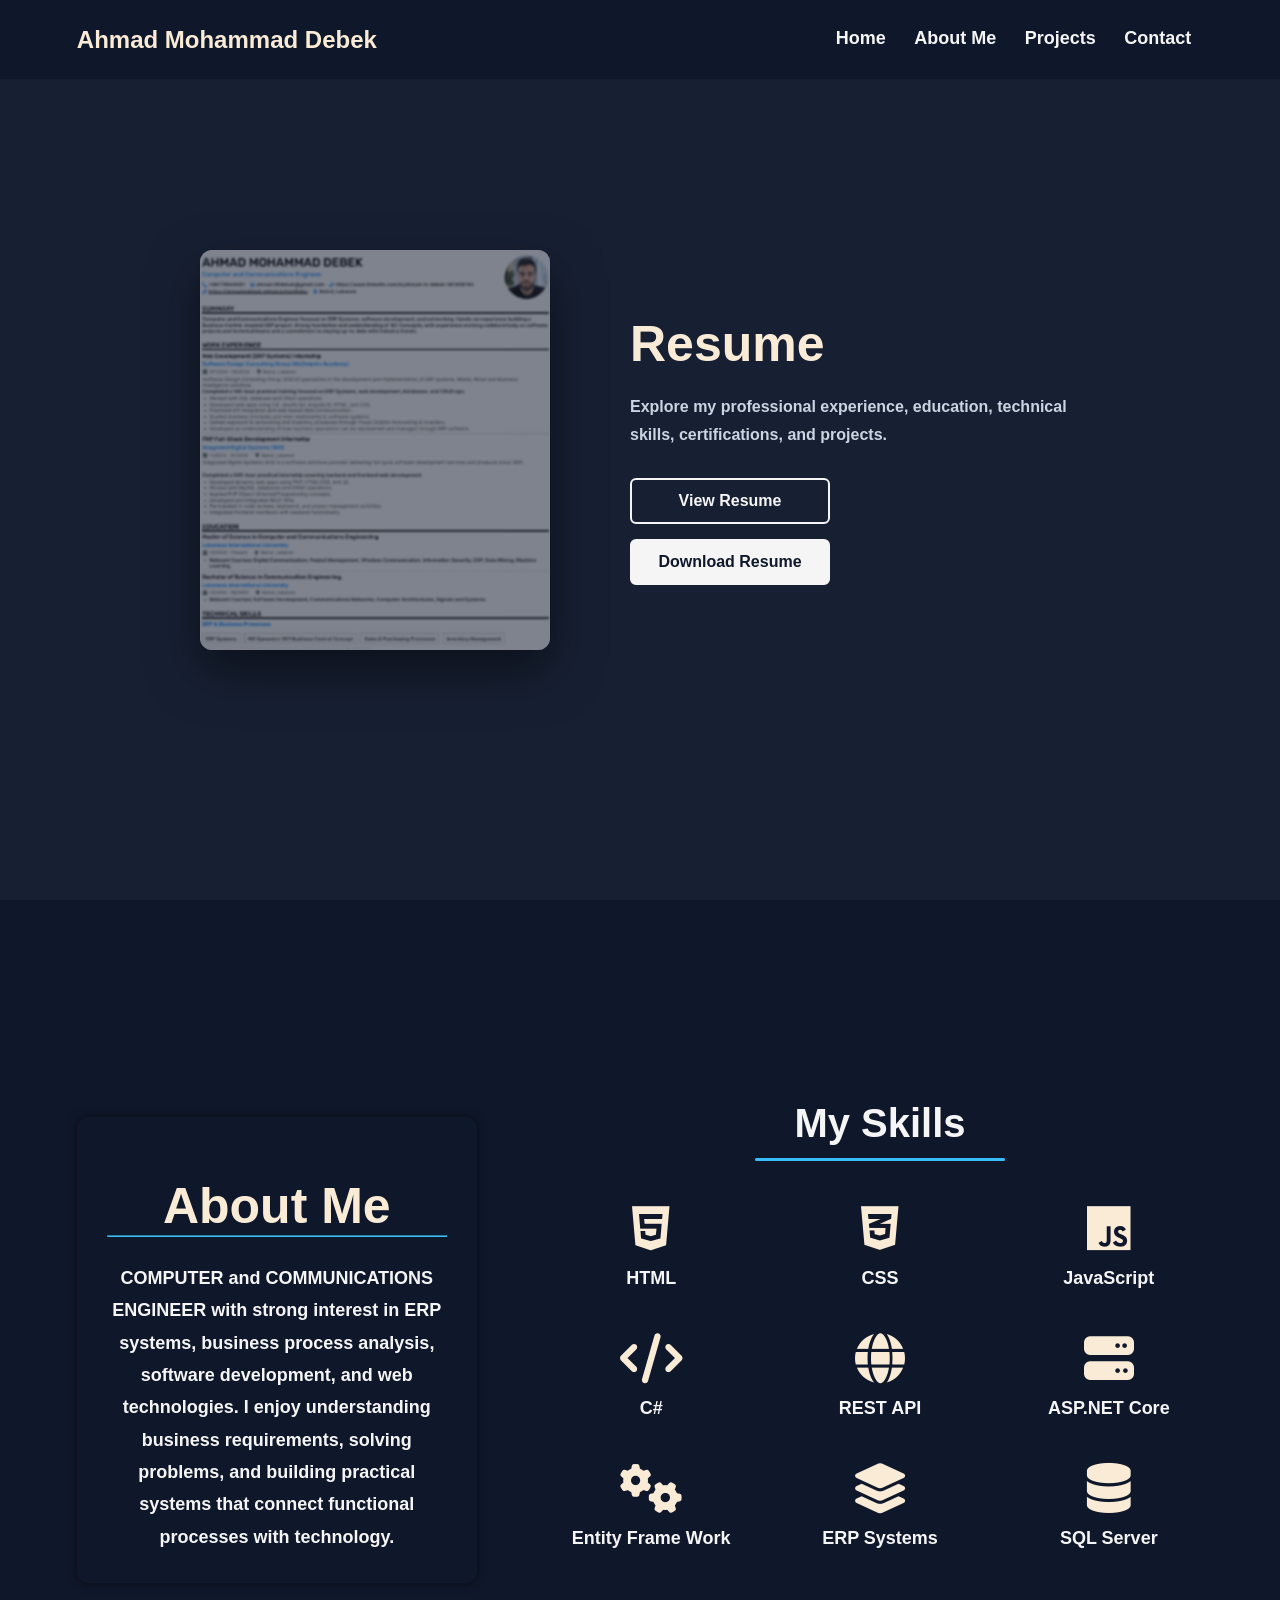
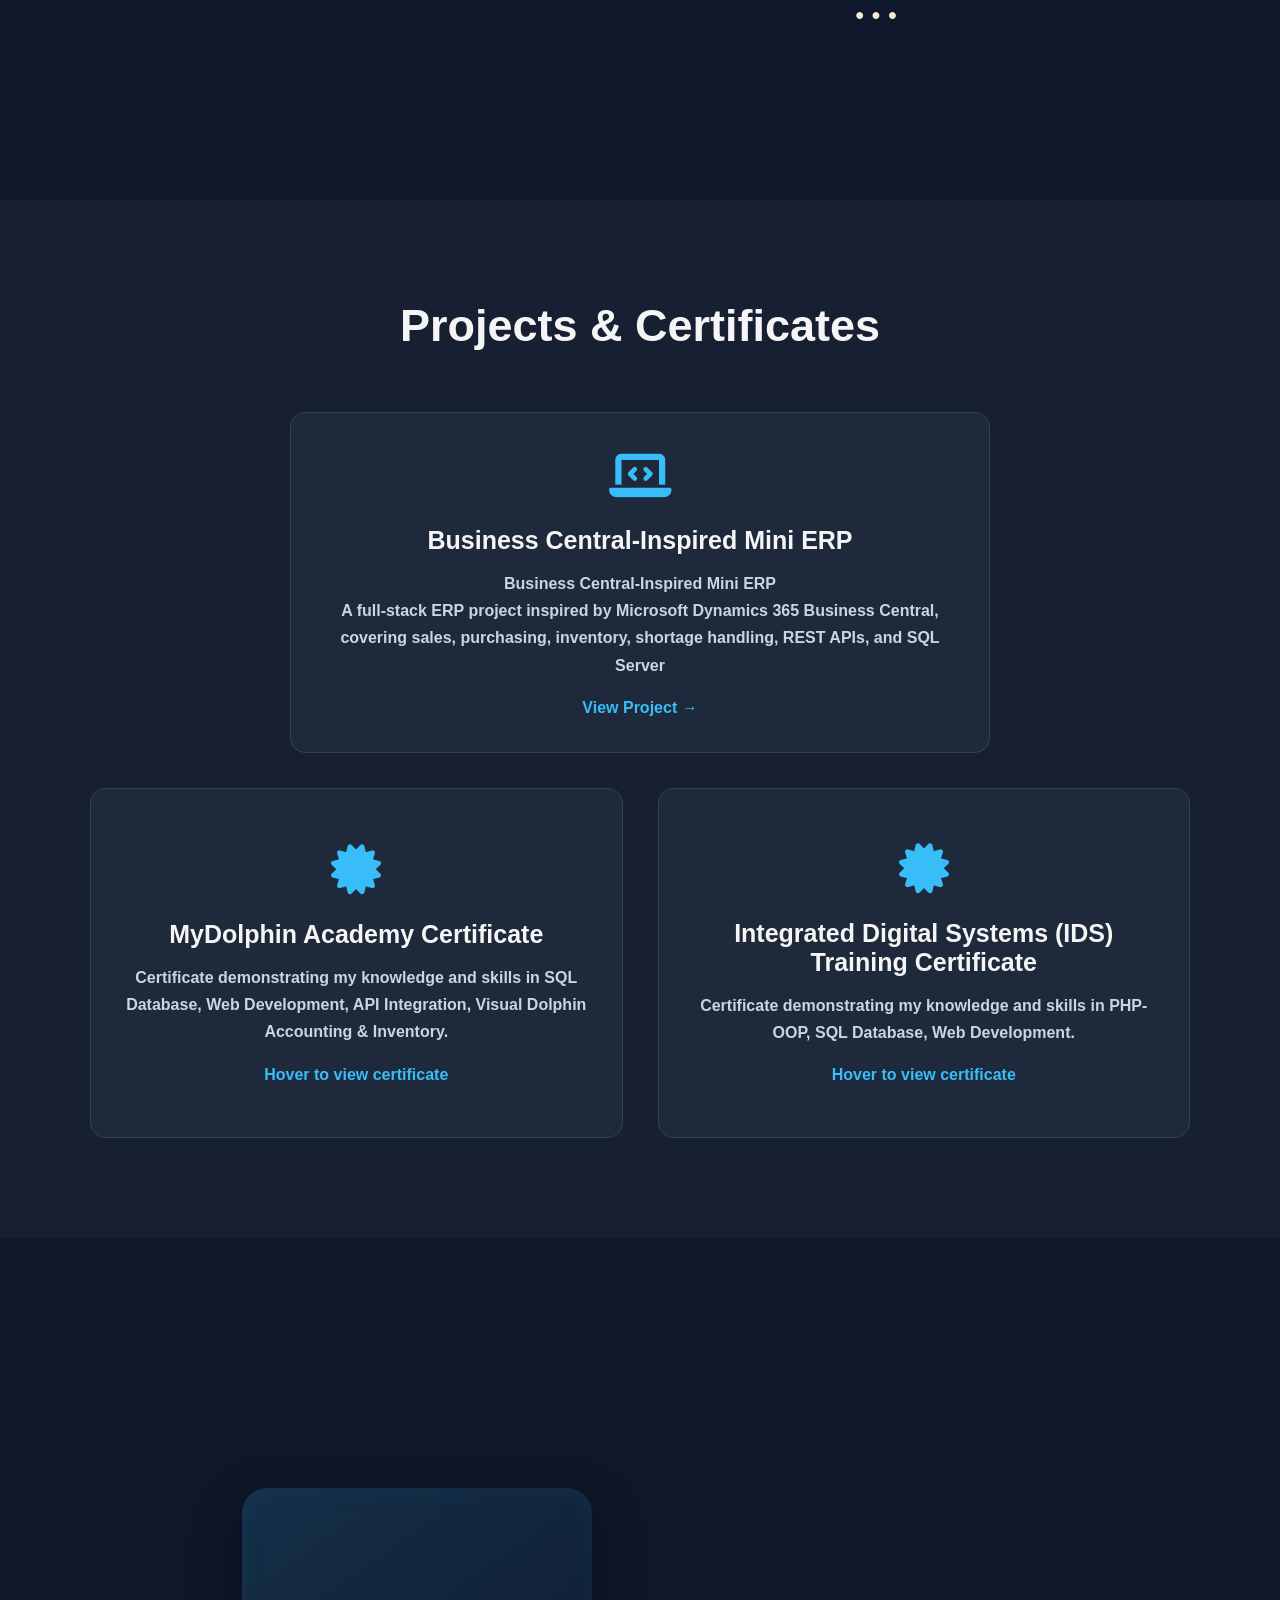
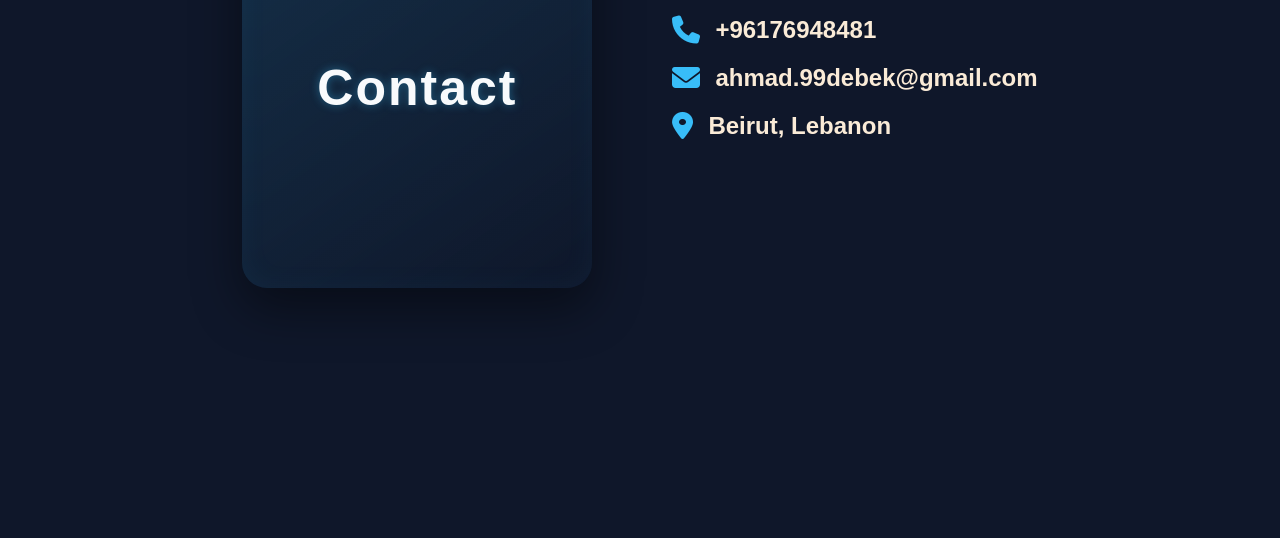
==== commit 9e82df25: "Update index.html" ====
--- a/index.html
+++ b/index.html
@@ -178,10 +178,10 @@
                 <i class="fa-solid fa-certificate"></i>
             </div>
 
-            <h2>Web Development Certificate</h2>
+            <h2>MyDolphin Academy Certificate</h2>
 
             <p>
-                Certificate demonstrating my knowledge and skills in web development.
+                Certificate demonstrating my knowledge and skills in  SQL Database, Web Development, API Integration, Visual Dolphin Accounting & Inventory.
             </p>
 
             <span>Hover to view certificate</span>
@@ -193,7 +193,7 @@
         <div class="certificate-back">
 
             <img src="images/certificate2.jpg"
-                 alt="Web Development Certificate">
+                 alt="MyDolphin Academy Certificate">
 
         </div>
 
@@ -215,10 +215,10 @@
                 <i class="fa-solid fa-certificate"></i>
             </div>
 
-            <h2>Web Development Certificate</h2>
+            <h2>Integrated Digital Systems (IDS) Training Certificate</h2>
 
             <p>
-                Certificate demonstrating my knowledge and skills in web development.
+                Certificate demonstrating my knowledge and skills in PHP-OOP, SQL Database, Web Development.
             </p>
 
             <span>Hover to view certificate</span>
@@ -230,7 +230,7 @@
         <div class="certificate-back">
 
             <img src="images/certificate1.jpg"
-                 alt="Web Development Certificate">
+                 alt="IDS Training Certificate">
 
         </div>
 
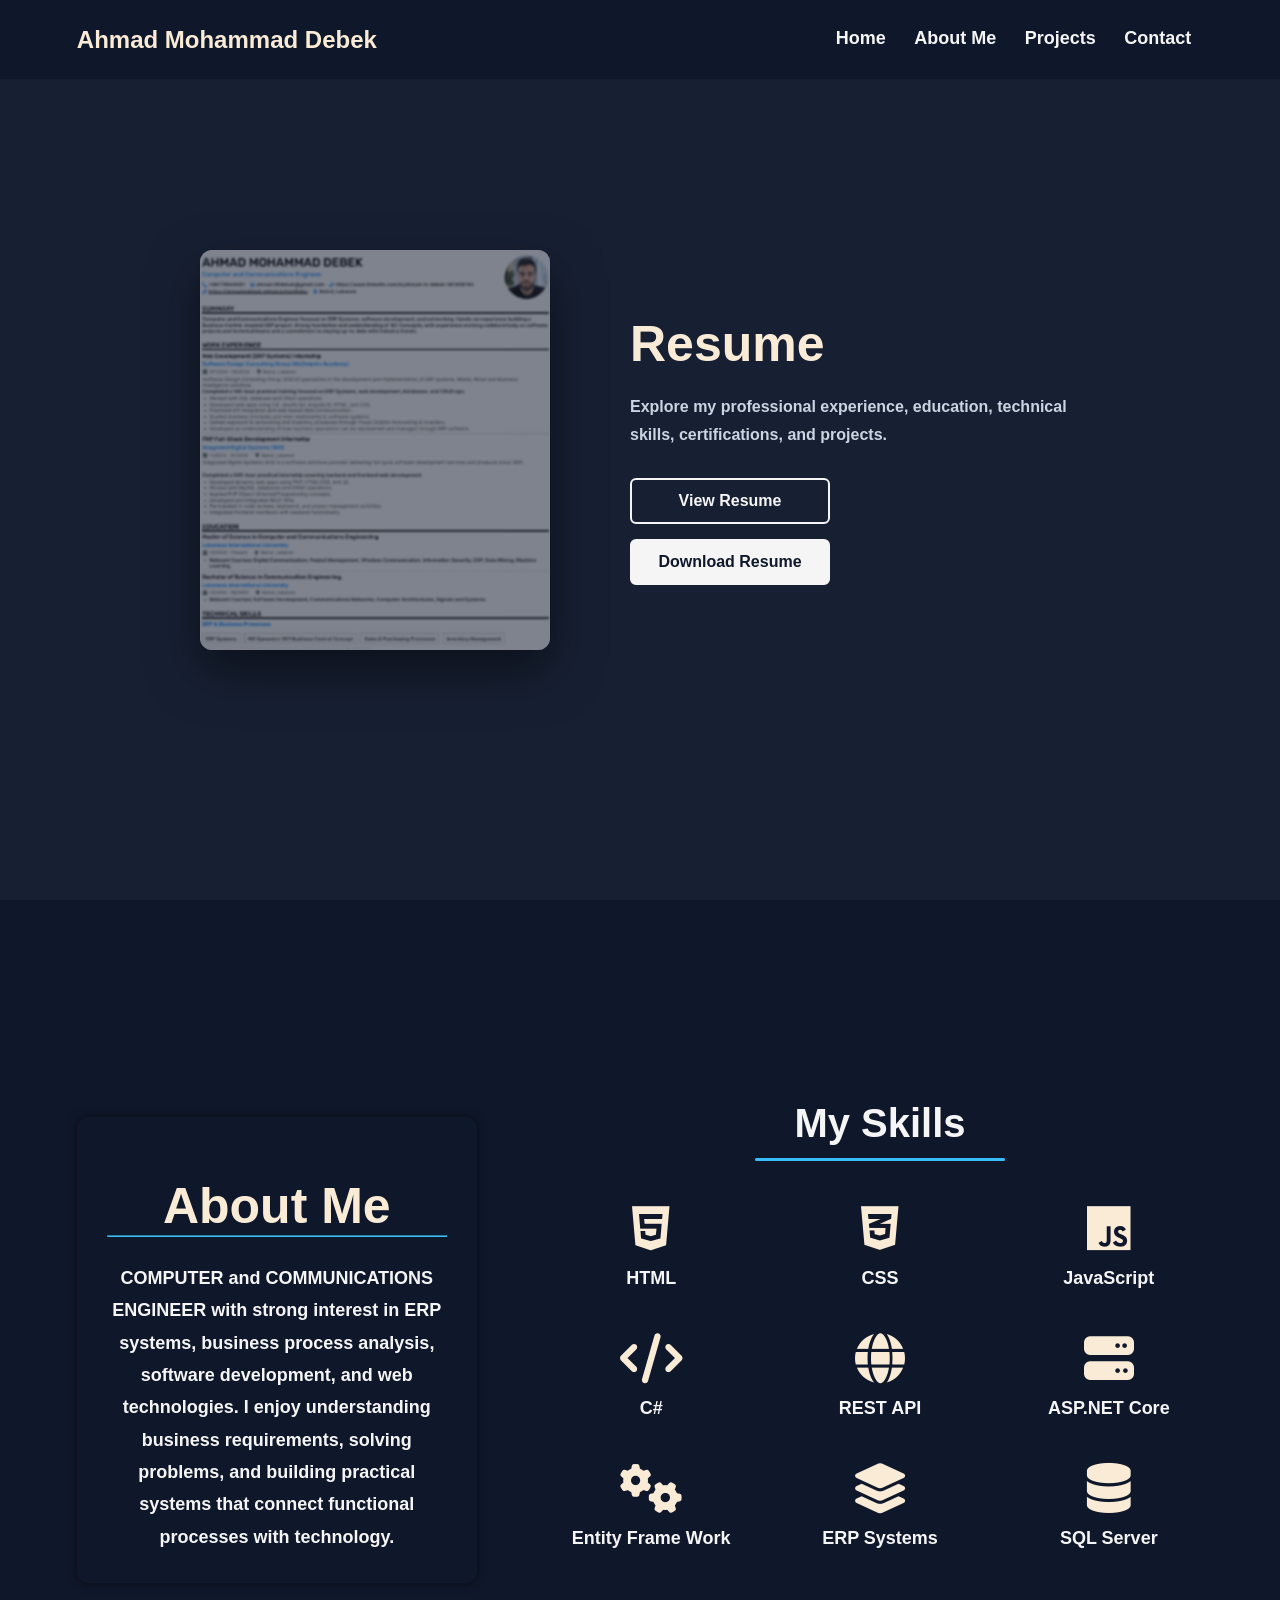
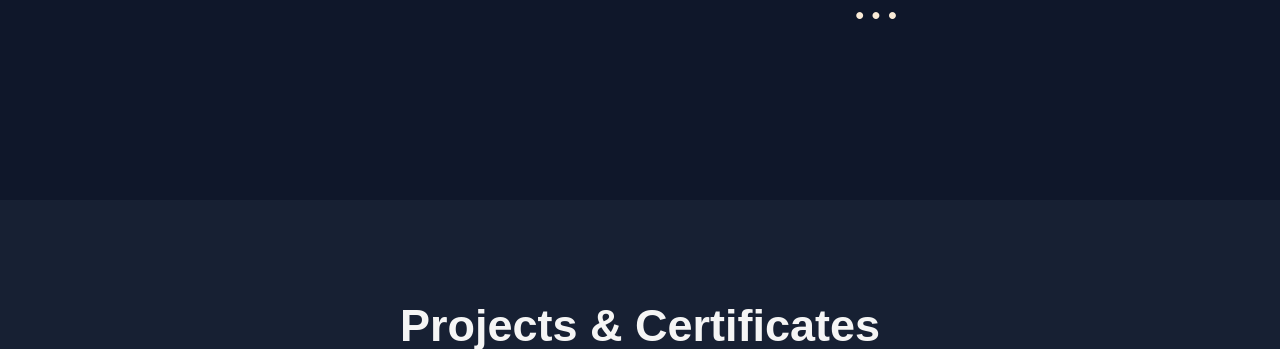
==== commit ea56f2ed: "Create index.html" ====
--- a/index.html
+++ b/index.html
@@ -1,320 +1,15 @@
-<!DOCTYPE html>
-<html lang="en">
-<head>
-    <meta charset="UTF-8">
-    <meta name="viewport" content="width=device-width, initial-scale=1.0">
-    <title>My Portfolio</title>
-
-    <link rel="stylesheet" href="https://cdnjs.cloudflare.com/ajax/libs/font-awesome/6.5.1/css/all.min.css">
-    <link rel="stylesheet" href="index.css">
-
-    
-    
- </head>
-<body>
-    
-  
-
-    <nav class="nav-links">
-
-        <div class="name">
-            <a href="#Resume">Ahmad Mohammad Debek</a>
-        </div>
-
-        <ul>
-            <li><a href="#Resume">Home</a></li>
-            <li><a href="#Skills">About Me</a></li>
-            <li><a href="#Projects">Projects</a></li>
-            <li><a href="#Contact">Contact</a></li>
-        </ul>
-
-    </nav>
-
-
-
-     <section id="Resume" class="resume">
-
-        <div class="resume-preview">
-            <img src="images/resume-preview.png" alt="Resume Preview">
-        </div>
-
-        <div class="resume-content">
-
-        <h1>Resume</h1>
-
-        <p>Explore my professional experience, education, technical skills,
-            certifications, and projects.
-        </p>
-
-        <div class="resume-buttons">
-
-            <a class="resview-btn" href="AhmadDebekResume.pdf" target="_blank"> View Resume</a>
-            <a href="AhmadDebekResume.pdf" download> Download Resume</a>
-        </div>
-
-        </div>
-    </section>
-
-     <section id="Skills" class="skills">
-
-    <div class="skills-preview">
-        <h1>About Me</h1>
-
-        <hr style="width: 100%; margin: auto; height: 2px; background-color: #38bdf8; border-color: #38bdf8; border-radius: 20px;">
-
-        <p>
-            COMPUTER and COMMUNICATIONS ENGINEER with strong interest in ERP systems,
-            business process analysis, software development, and web technologies.
-            I enjoy understanding business requirements, solving problems, and building practical
-            systems that connect functional processes with technology.
-        </p>
-    </div>
-
-    <div class="skills-right">
-
-        <h2 class="skills-title">My Skills</h2>
-
-        <div class="skills-grid">
-
-            <div class="skill">
-                <i class="fa-brands fa-html5"></i>
-                <p>HTML</p>
-            </div>
-
-            <div class="skill">
-                <i class="fa-brands fa-css3-alt"></i>
-                <p>CSS</p>
-            </div>
-
-            <div class="skill">
-                <i class="fa-brands fa-js"></i>
-                <p>JavaScript</p>
-            </div>
-
-            <div class="skill">
-                <i class="fa-solid fa-code"></i>
-                <p>C#</p>
-            </div>
-
-            <div class="skill">
-                <i class="fa-solid fa-globe"></i>
-                <p>REST API</p>
-            </div>
-
-            <div class="skill">
-                <i class="fa-solid fa-server"></i>
-                <p>ASP.NET Core</p>
-            </div>
-
-            <div class="skill">
-                <i class="fa-solid fa-gears"></i>
-                <p>Entity Frame Work</p>
-            </div>
-
-            <div class="skill">
-                <i class="fa-solid fa-layer-group"></i>
-                <p>ERP Systems</p>
-            </div>
-
-            <div class="skill">
-                <i class="fa-solid fa-database"></i>
-                <p>SQL Server</p>
-            </div>
-            <p class="more-skills">•••</p>
-
-        </div>
-
-    </div>
-
-</section>
-
-     <section id="Projects" class="projects">
-
-    <h1>Projects & Certificates</h1>
-
-    <div class="projects-container">
-
-        <!-- Project -->
-        <a href="erp-project.html" class="project-card featured-project">
-            <div class="card-icon">
-                <i class="fa-solid fa-laptop-code"></i>
-            </div>
-
-            <h2>Business Central-Inspired Mini ERP</h2>
-
-            <p><strong>Business Central-Inspired Mini ERP</strong><br>
-            A full-stack ERP project inspired by Microsoft Dynamics 365 Business Central,
-             covering sales, purchasing, inventory, shortage handling, REST APIs, and SQL Server</p>
-
-            <span>View Project →</span>
-        </a>
-
-
-        <!-- Project -->
-        <!-- <a href="project2.html" class="project-card">
-            <div class="card-icon">
-                <i class="fa-solid fa-laptop-code"></i>
-            </div>
-
-            <h2>My Second Project</h2>
-
-            <p>
-                A responsive website developed as part of my web development journey.
-            </p>
-
-            <span>View Project →</span>
-        </a> -->
-
-
-        <!-- Certificate -->
-        <div class="certificate-card">
-
-    <div class="certificate-inner">
-
-        <!-- FRONT -->
-        <div class="certificate-front">
-
-            <div class="card-icon">
-                <i class="fa-solid fa-certificate"></i>
-            </div>
-
-            <h2>MyDolphin Academy Certificate</h2>
-
-            <p>
-                Certificate demonstrating my knowledge and skills in  SQL Database, Web Development, API Integration, Visual Dolphin Accounting & Inventory.
-            </p>
-
-            <span>Hover to view certificate</span>
-
-        </div>
-
-
-        <!-- BACK -->
-        <div class="certificate-back">
-
-            <img src="images/certificate2.jpg"
-                 alt="MyDolphin Academy Certificate">
-
-        </div>
-
-    </div>
-
-</div>
-
-
-
-        <!-- Certificate -->
-        <div class="certificate-card">
-
-    <div class="certificate-inner">
-
-        <!-- FRONT -->
-        <div class="certificate-front">
-
-            <div class="card-icon">
-                <i class="fa-solid fa-certificate"></i>
-            </div>
-
-            <h2>Integrated Digital Systems (IDS) Training Certificate</h2>
-
-            <p>
-                Certificate demonstrating my knowledge and skills in PHP-OOP, SQL Database, Web Development.
-            </p>
-
-            <span>Hover to view certificate</span>
-
-        </div>
-
-
-        <!-- BACK -->
-        <div class="certificate-back">
-
-            <img src="images/certificate1.jpg"
-                 alt="IDS Training Certificate">
-
-        </div>
-
-    </div>
-
-</div>
-
-
-
-</section>
-
-
-
-     <section id="Contact" class="contact">
-
-        <div class="contact-preview">
-        
-        <h1>Contact</h1>
-
-        </div>
-
-        <div class="contact-content">
-
-            <div class="contact-item">
-
-            <i class="fa-solid fa-phone"></i>
-            <h4>+96176948481</h4>
-            </div>
-            
-            <div class="contact-item">
-
-             <i class="fa-solid fa-envelope"></i>
-             <h4>ahmad.99debek@gmail.com</h4>
-            
-            </div>  
-            
-            <div class="contact-item">
-
-             <i class="fa-solid fa-location-dot"></i>
-             <h4>Beirut, Lebanon</h4>
-            
-            </div> 
-        
-            </div>
-    </section>
-
-
-<button id="scrollTopBtn" title="Go to top">
-    <i class="fa-solid fa-arrow-up"></i>
-</button>
-
-
-
-    <script>
-        const navbar = document.querySelector('.nav-links');
-
-        window.addEventListener('scroll', function () {
-            if (window.scrollY > 50) {
-                navbar.classList.add('scrolled');
-            } else {
-                navbar.classList.remove('scrolled');
-            }
-        });
-
-
-        const scrollTopBtn = document.getElementById("scrollTopBtn");
-
-window.addEventListener("scroll", () => {
-    if (window.scrollY > 300) {
-        scrollTopBtn.classList.add("show");
-    } else {
-        scrollTopBtn.classList.remove("show");
-    }
-});
-
-scrollTopBtn.addEventListener("click", () => {
-    window.scrollTo({
-        top: 0,
-        behavior: "smooth"
-    });
-});
-
-    </script>
-
-</body>
-
-</html>+<!DOCTYPE html>
+<html lang="en">
+<head>
+    <meta charset="UTF-8">
+    <meta name="viewport" content="width=device-width, initial-scale=1.0">
+    <meta http-equiv="refresh" content="0; url=Portfolio/index.html">
+    <title>My Portfolio</title>
+</head>
+<body>
+    <p>
+        Redirecting to my portfolio...
+        <a href="Portfolio/index.html">Click here</a>
+    </p>
+</body>
+</html>
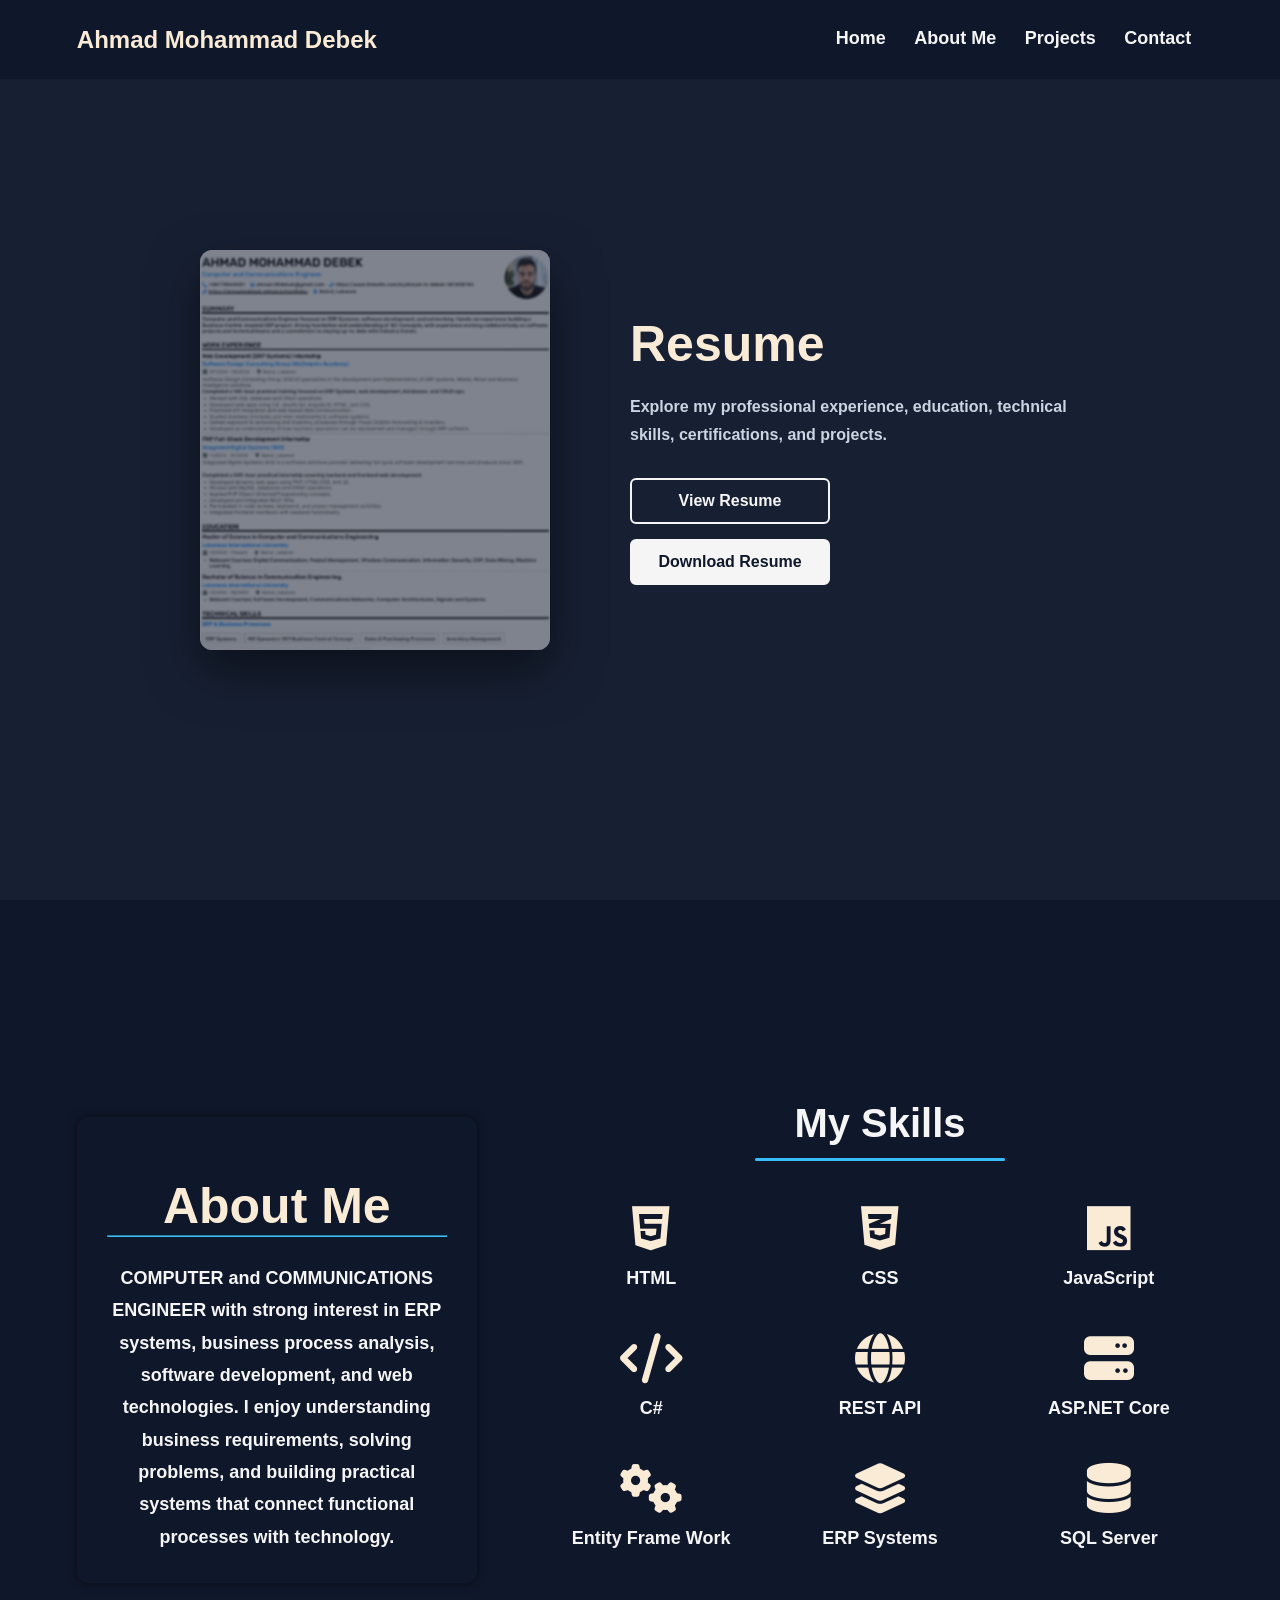
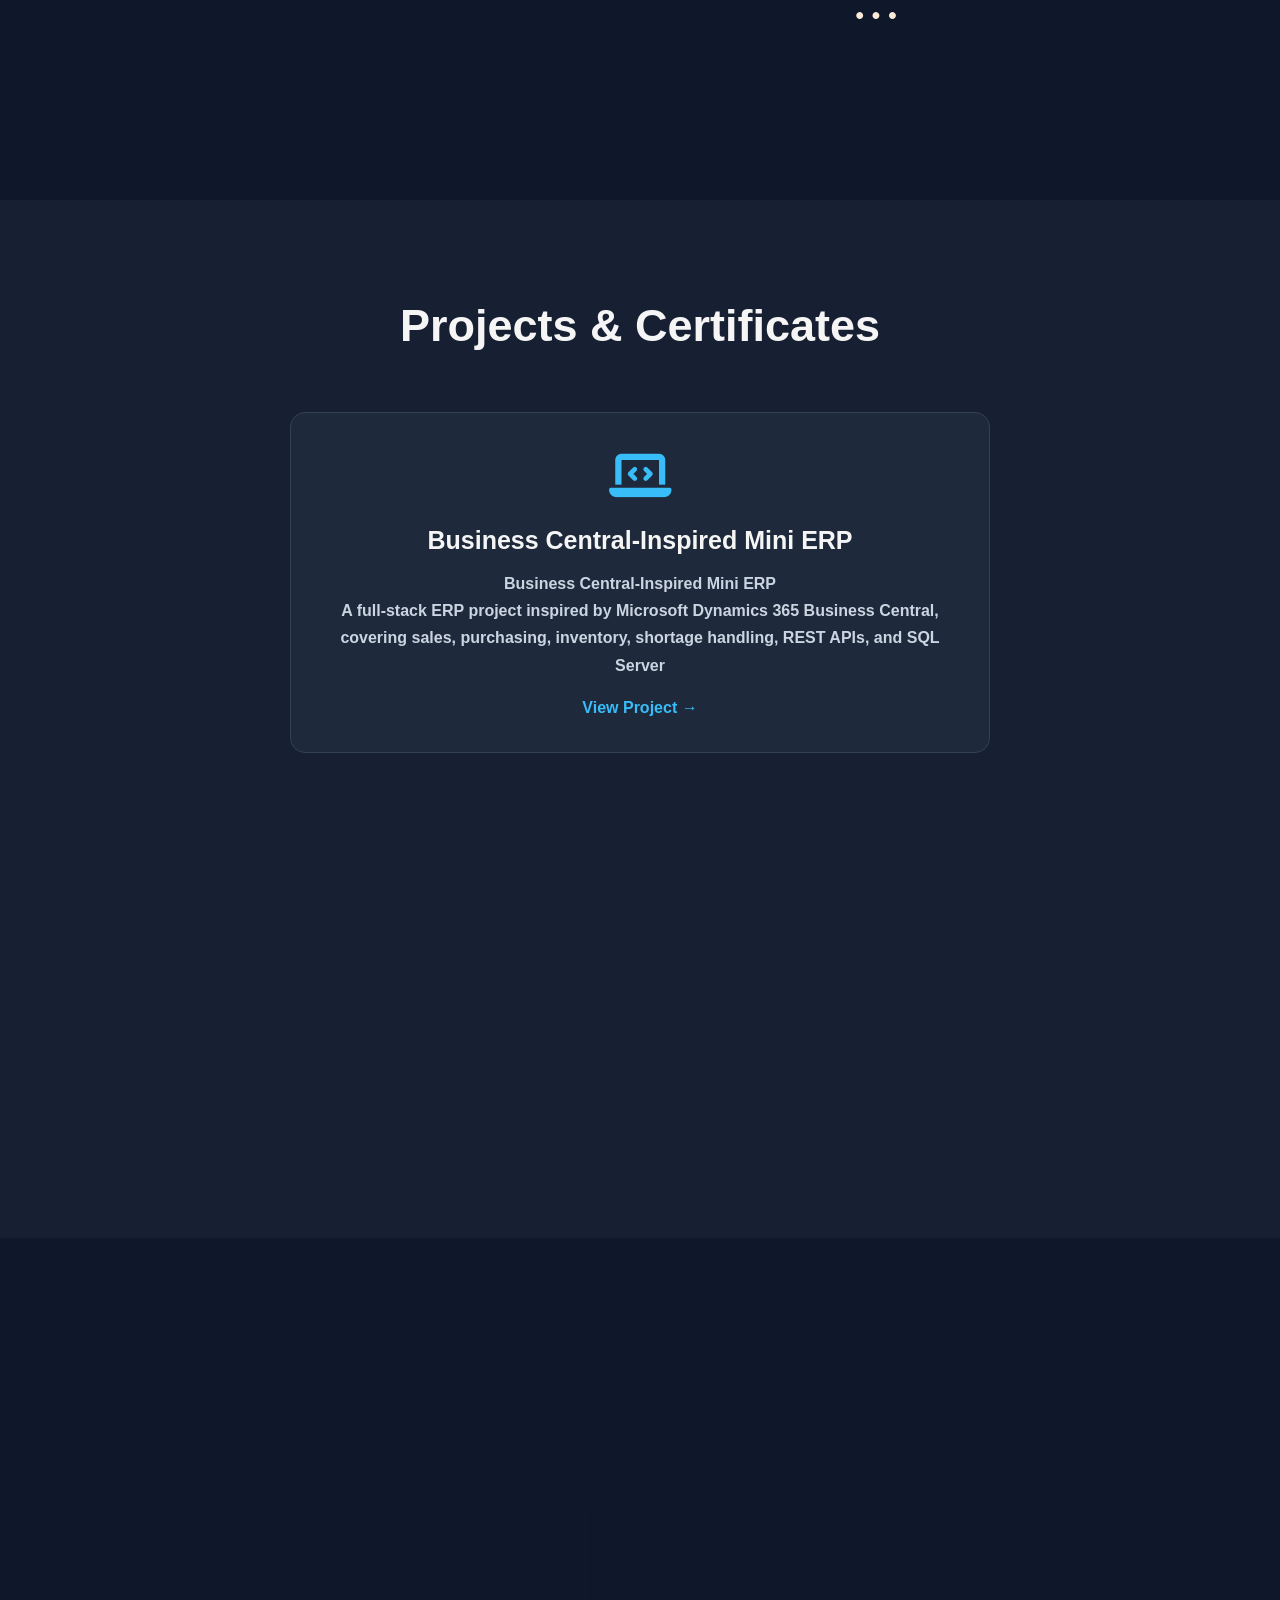
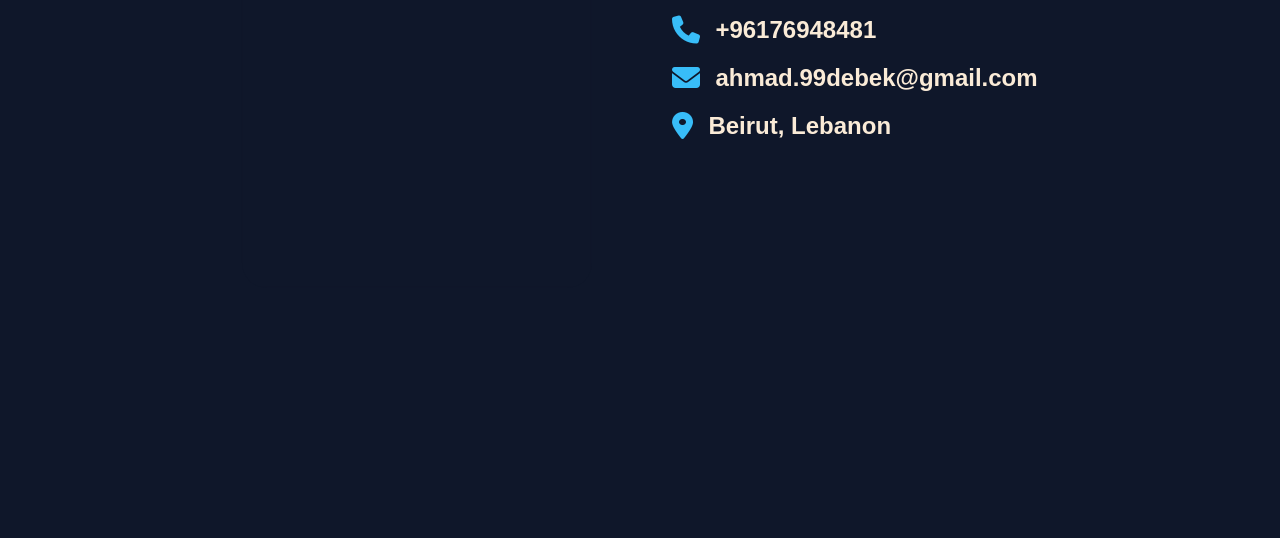
==== commit 6d99eacb: "Update index.html" ====
--- a/index.html
+++ b/index.html
@@ -1,15 +1,18 @@
+
 <!DOCTYPE html>
 <html lang="en">
 <head>
     <meta charset="UTF-8">
     <meta name="viewport" content="width=device-width, initial-scale=1.0">
+
     <meta http-equiv="refresh" content="0; url=Portfolio/index.html">
+
     <title>My Portfolio</title>
 </head>
 <body>
-    <p>
-        Redirecting to my portfolio...
-        <a href="Portfolio/index.html">Click here</a>
-    </p>
+    <script>
+        window.location.replace("Portfolio/index.html");
+    </script>
 </body>
 </html>
+
